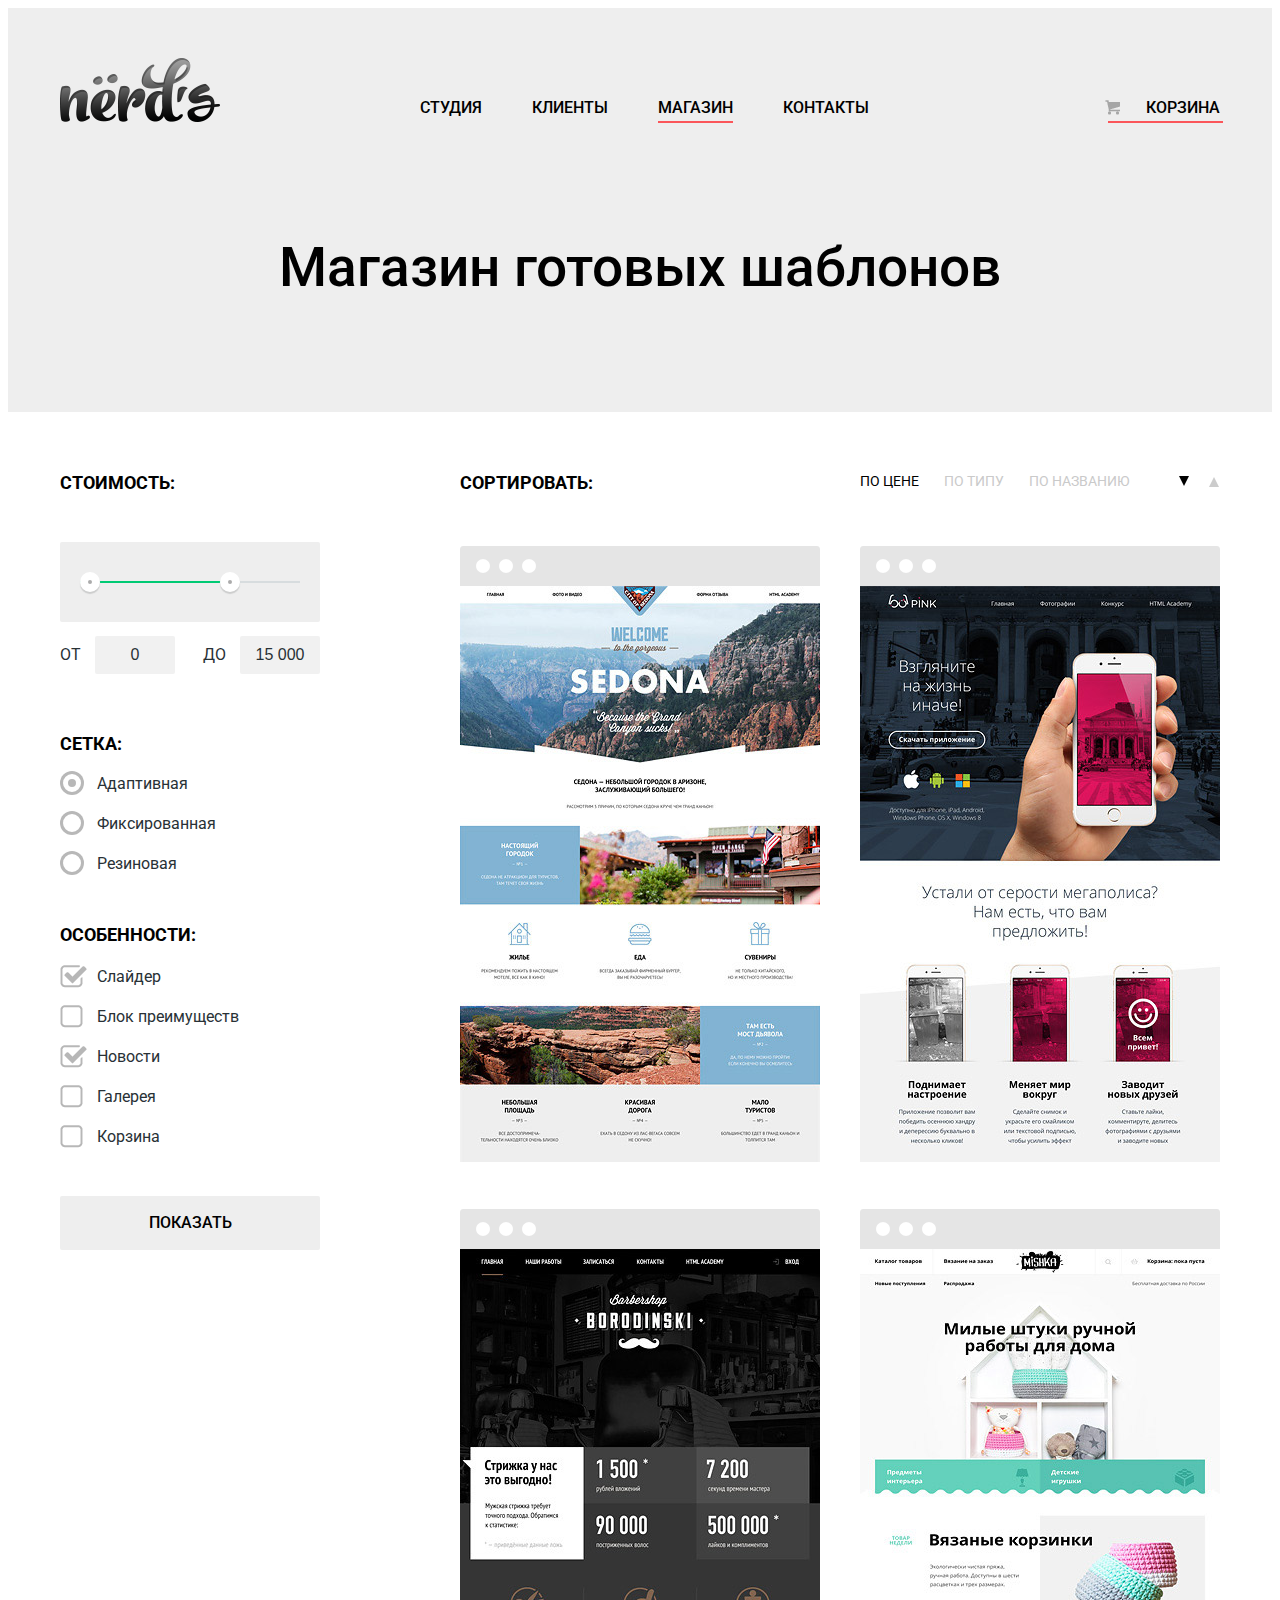
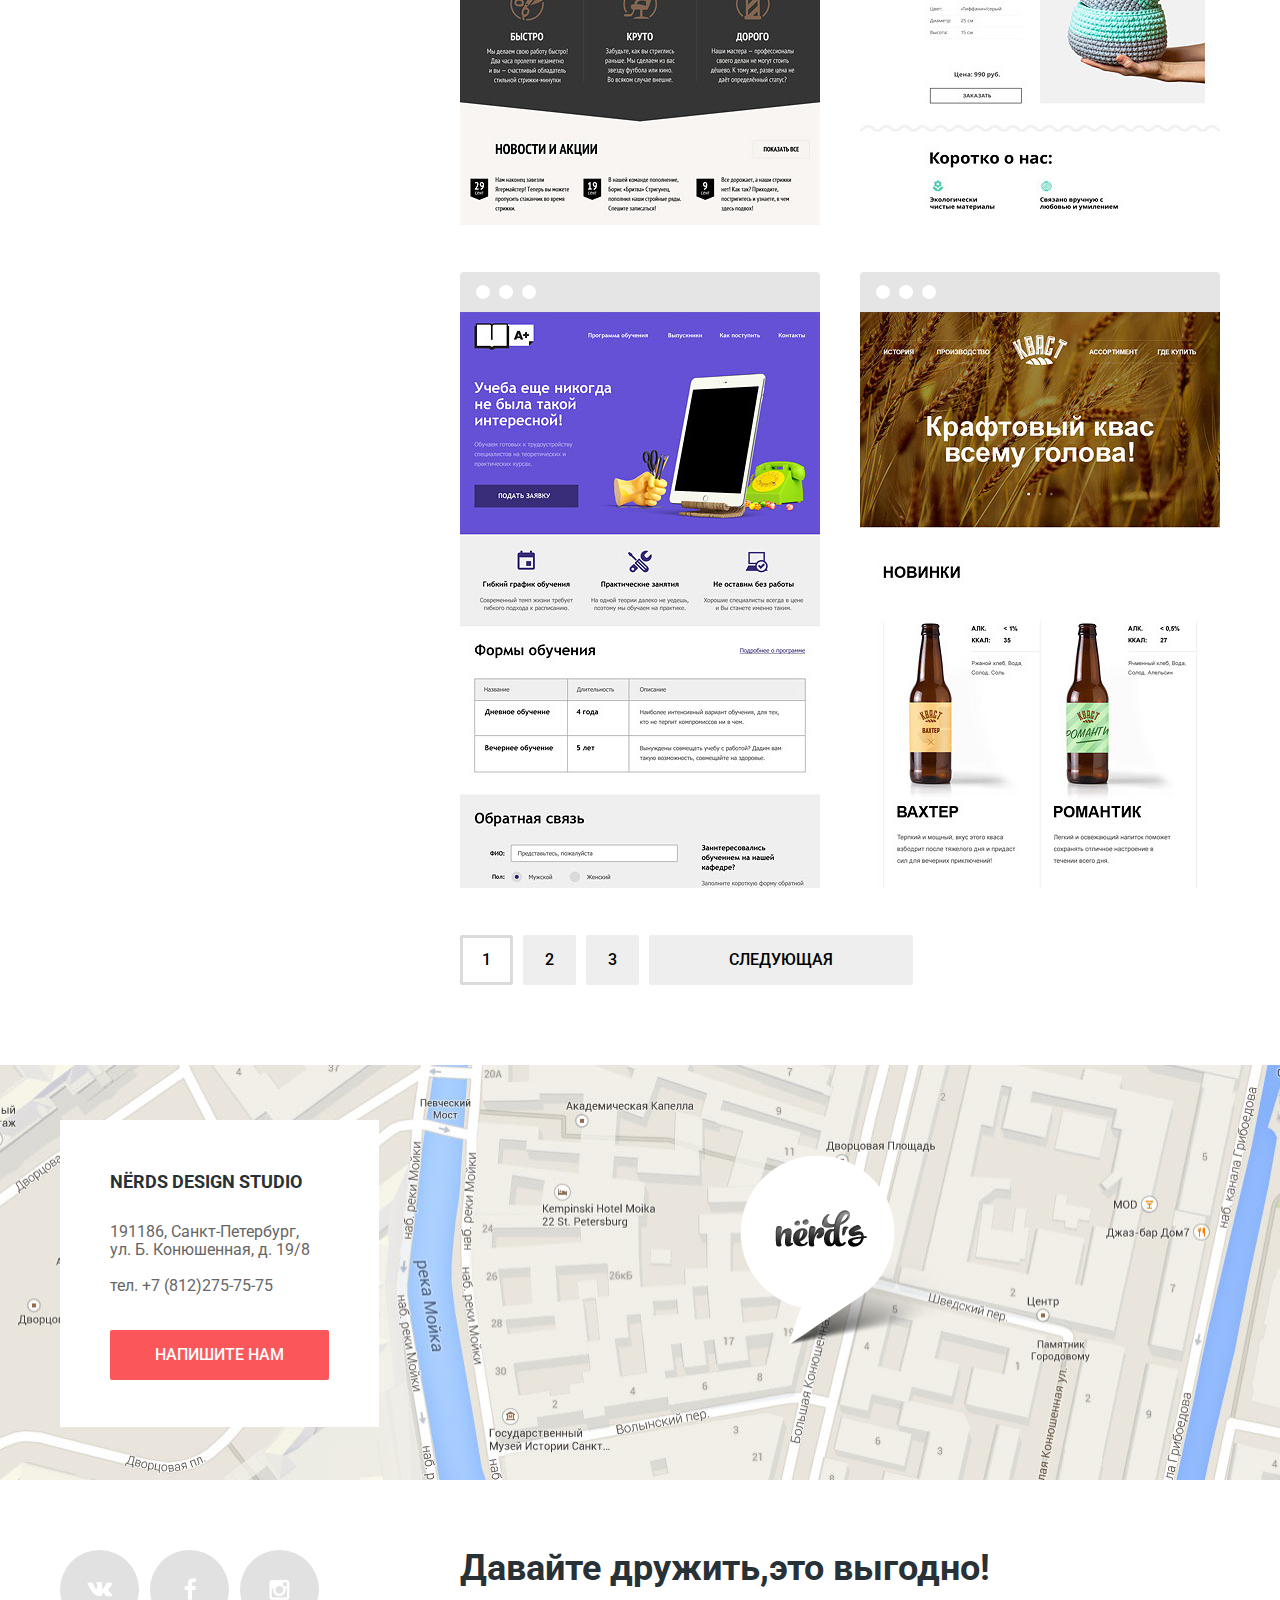
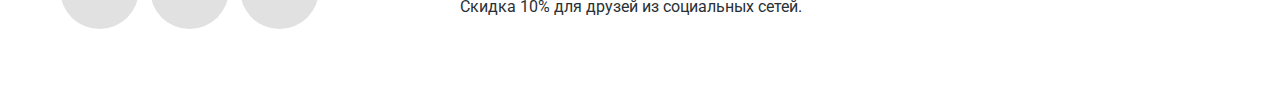
==== catalog.html @ f515983f "Декоративные элементы" ====
<!DOCTYPE html>
<html lang="ru">
  <head>
    <meta charset="utf-8">
    <title>Нёрдс</title>
    <link href="https://fonts.googleapis.com/css?family=Roboto:400,500,700" rel="stylesheet">
    <link href="css/style.css" rel="stylesheet">
  </head>
  <body>
    <header class="header">
      <div class="container clearfix">
        <div class="logo-1">
          <a href="#"><img src="img/logo-1.png" width="160" height="64" alt="Логотип Нёрдс"></a>
        </div>
        <nav class="navigation">
          <ul>
            <li>
              <a href="#">Студия</a>
            </li>
            <li>
              <a href="#">Клиенты</a>
            </li>
            <li class="active">
              <a href="#">Магазин</a>
            </li>
            <li>
              <a href="#">Контакты</a>
            </li>
          </ul>
        </nav>
        <div class="user">
          <a class="active" href="#">Корзина</a>
        </div>
      </div>
      <div class="top-section">
        <h1>Магазин готовых шаблонов</h1>
      </div>
    </header>
    <main class="container">
      <div class="joint-section clearfix">
        <div class="left-section">
          <div class="purchace">
            <form action="#" method="get">
              <h2>стоимость:</h2>
              <div class="range-filter">
                <div class="range-controls">
                  <div class="scale">
                    <div class="bar"></div>
                  </div>
                  <div class="toggle toggle-min"></div>
                  <div class="toggle toggle-max"></div>
                </div>
                <div class="price-controls">
                  <label class="min-price">от <input name="min-price" type="text" value="0"></label>
                  <label class="max-price">до <input name="max-price" type="text" value="15 000"></label>
                </div>
              </div>
            </form>
          </div>
          <aside>
            <form action="#" method="get">
              <h2>сетка:</h2>
              <div class="attribute-1">
                <ul>
                  <li>
                    <input type="checkbox" name="first-kind" id="first-kind-field" checked>
                    <label for="first-kind-field">Адаптивная</label>
                  </li>
                  <li>
                    <input type="checkbox" name="second-kind" id="second-kind-field">
                    <label for="second-kind-field">Фиксированная</label>
                  </li>
                  <li>
                    <input type="checkbox" name="third-kind" id="third-kind-field">
                    <label for="third-kind-field">Резиновая</label>
                  </li>
                </ul>
              </div>
              <h2>особенности:</h2>
              <div class="attribute-2">
                <ul>
                  <li>
                    <label class="label" for="first-thing-field">
                      <input type="checkbox" name="first-thing" id="first-thing-field" checked>
                      <span class="check"></span>
                      Слайдер
                    </label>
                  </li>
                  <li>
                    <label class="label" for="second-thing-field">
                      <input type="checkbox" name="second-thing" id="second-thing-field">
                      <span class="check"></span>
                      Блок преимуществ
                    </label>
                  </li>
                  <li>
                    <label class="label" for="third-thing-field">
                      <input type="checkbox" name="third-thing" id="third-thing-field" checked>
                      <span class="check"></span>
                      Новости
                    </label>
                  </li>
                  <li>
                    <label class="label" for="fourth-thing-field">
                      <input type="checkbox" name="fourth-thing" id="fourth-thing-field">
                      <span class="check"></span>
                      Галерея
                    </label>
                  </li>
                  <li>
                    <label class="label" for="fifth-thing-field">
                      <input type="checkbox" name="fifth-thing" id="fifth-thing-field">
                      Корзина
                      <span class="check"></span>
                    </label>
                  </li>
                </ul>
              </div>
              <button class="show" type="submit">показать</button>
            </form>
          </aside>
        </div>
        <div class="right-section">
          <div class="sorting clearfix">
            <h2>сортировать:</h2>
            <div class="sort-box">
              <ul>
                <li>
                  <a class="active" href="#">по цене</a>
                </li>
                <li>
                  <a href="#">по типу</a>
                </li>
                <li>
                  <a href="#">по названию</a>
                </li>
                <li>
                  <a class="down active-2" href="#"></a>
                </li>
                <li>
                  <a class="up" href="#"></a>
                </li>
              </ul>
            </div>
          </div>
          <div class="samples clearfix">
            <div class="sample">
              <div class="sedona-img">
                <img src="img/sedona-img.jpg" width="360" height="576" alt="">
              </div>
              <div class="sample-info">
                <a href="#">
                  <h2>sedona</h2>
                </a>
                <span class="info">Информационный сайт<br> для туристов</span>
                <span class="bay">
                  <a href="#">9 900 руб.</a>
                </span>
              </div>
            </div>
            <div class="sample">
              <div class="pinkapp-img">
                <img src="img/pink-img.jpg" width="360" height="576" alt="">
              </div>
              <div class="sample-info">
                <a href="#">
                  <h2>pink app</h2>
                </a>
                <span class="info">Продуктовый лендинг приложения для iOS Android</span>
                <span class="bay">
                  <a href="#">9 900 руб.</a>
                </span>
              </div>
            </div>
            <div class="sample">
              <div class="barbershop-img">
                <img src="img/barbershop-img.jpg" width="360" height="576" alt="">
              </div>
              <div class="sample-info">
                <a href="#">
                  <h2>barbershop</h2>
                </a>
                <span class="info">Сайт салоны красоты.<br> Для мужчин, да.</span>
                <span class="bay">
                  <a href="#">9 900 руб.</a>
                </span>
              </div>
            </div>
            <div class="sample">
              <div class="mishka-img">
                <img src="img/mishka-img.jpg" width="360" height="576" alt="">
              </div>
              <div class="sample-info">
                <a href="#">
                  <h2>mishka</h2>
                </a>
                <span class="info">Интернет-магазин<br> вязаных игрушек</span>
                <span class="bay">
                  <a href="#">9 900 руб.</a>
                </span>
              </div>
            </div>
            <div class="sample">
              <div class="aplus-img">
                <img src="img/aplus-img.jpg" width="360" height="576" alt="">
              </div>
              <div class="sample-info">
                <a href="#">
                  <h2>a plus</h2>
                </a>
                <span class="info">Лендинг курсов повышения квалификации</span>
                <span class="bay">
                  <a href="#">9 900 руб.</a>
                </span>
              </div>
            </div>
            <div class="sample">
              <div class="kvast-img">
                <img src="img/kvast-img.jpg" width="360" height="576" alt="">
              </div>
              <div class="sample-info">
                <a href="#">
                  <h2>кваст</h2>
                </a>
                <span class="info">Промо сайт производителя картофельного кваса</span>
                <span class="bay">
                  <a href="#">9 900 руб.</a>
                </span>
              </div>
            </div>
          </div>
          <div class="pages">
            <ul>
              <li>
                <a class="active" href="#">1</a>
              </li>
              <li>
                <a href="#">2</a>
              </li>
              <li>
                <a href="#">3</a>
              </li>
              <li>
                <a class="next" href="#">следующая</a>
              </li>
            </ul>
          </div>
        </div>
      </div>
      <div class="bottom-section">
        <div class="map">
          <img src="img/map.jpg" width="1440" height="415" alt="">
        </div>
        <div class="contacts">
          <p class="title">Nёrds design studio</p>
          <p class="address">191186, Санкт-Петербург,<br>
             ул. Б. Конюшенная, д. 19/8</p>
          <p class="phone">тел. +7 (812)275-75-75</p>
          <span class="write">
            <a href="#">Напишите нам</a>
          </span>
        </div>
        <div class="logo-3">
          <img src="img/marker-map.png" width="231" height="190" alt="">
        </div>
      </div>
    </main>
    <footer class="footer">
      <div class="container clearfix">
        <div class="social-1">
          <a class="social-btn social-1-vk" href="#">Вконтакте</a>
          <a class="social-btn social-1-fb" href="#">Фейсбук</a>
          <a class="social-btn social-1-inst" href="#">Инстаграм</a>
        </div>
        <div class="social-2">
          <p class="social-2-slogan">Давайте дружить,это выгодно!</p>
          <p class="social-2-desc">Скидка 10% для друзей из социальных сетей.</p>
        </div>
      </div>
    </footer>
  </body>
</html>
---- css/style.css ----
body {
  min-width: 1200px;
  font-size: 16px;
  font-weight: 400;
  line-height: 24px;
  color: #283136;
  font-family: "Roboto", "Arial", sans-serif;
}

h1 {
  font-size: 55px;
  line-height: 55px;
  color: #000000;
  font-weight: 500;
}

h2 {
  font-size: 18px;
  line-height: 30px;
  color: #000000;
  font-weight: bold;
  font-family: "Roboto";
  text-transform: uppercase;
}

.clearfix::after {
  content: "";
  display: table;
  clear: both;
}

.header {
  font-size: 16px;
  font-weight: 500;
  line-height: 30px;
  margin-bottom: 60px;
  background-color: #eeeeee;
}

.container {
  width: 1160px;
  padding: 0 20px;
  margin: 0 auto;
}

.logo-1 {
  float: left;
  margin-right: 200px;
  width: 160px;
}

.navigation {
  float: left;
  width: 620px;
}

.user {
  float: right;
  width: 160px;
}

.navigation ul {
  margin: 0;
  padding: 0;
  list-style: none;
  font-size: 0;
}

.navigation li {
  display: inline-block;
  font-size: 16px;
  line-height: 30px;
  vertical-align: top;
  margin-right: 50px;
  text-transform: uppercase;
}

.navigation a {
  display: block;
  padding-top: 85px;
  text-decoration: none;
  color: #000000;
}

.navigation a:hover {
  color: #fb565a;
}

.navigation a:active {
  color: #a6a6a6;
}

.navigation .active {
  position: relative;
  background-color: none;
}

.navigation .active::after {
  position:absolute;
  content: "";
  height: 2px;
  width: 100%;
  bottom: 0;
  background: #fb565a;
}

.user a {
  position: relative;
  display: inline-block;
  vertical-align: top;
  padding-top: 85px;
  padding-left: 86px;
  font-size: 16px;
  line-height: 30px;
  text-decoration: none;
  text-transform: uppercase;
  color: #000000;
}

.user a::before {
  content: "";
  position: absolute;
  top: 92px;
  left: 45px;
  width: 15px;
  height: 15px;
  background: transparent url("../img/cart-icon.png") no-repeat;
}

.user a:hover {
  color: #fb565a;
}

.user a:active {
  color: #a6a6a6;
}

.user .active {
  position: relative;
}

.user .active::after {
  position: absolute;
  content: "";
  height: 2px;
  width: 115px;
  left: 48px;
  background: #fb565a;
  bottom: 0;
}

.logo-1 img {
  display: block;
  padding-top: 50px;
}

.logo-1 img:hover {
  opacity: 0.8;
}

.logo-1 img:active {
  opacity: 0.3;
}

.slider {
  position: relative;
  width: 1160px;
  height: 431px;
  margin: 0 auto;
}

.slider input[type=radio] {
  position:absolute;
  opacity:0;
}

.slider-controls {
  position:absolute;
  bottom: 95px;
  left: 50%;
  width: 200px;
  height: 18px;
  margin-left: -100px;
  text-align: center;
  z-index: 1000;
}

.slider-controls label {
  display:inline-block;
  width: 4px;
  height: 4px;
  margin: 0 10px;
  margin-top: 5px;
  background: white;
  box-shadow: 0 0 0 5px white;
  border: 2px solid white;
  vertical-align: top;
  border-radius: 50%;
  cursor:pointer;
}

#btn-1:checked ~ .slider-controls label[for="btn-1"],
#btn-2:checked ~ .slider-controls label[for="btn-2"],
#btn-3:checked ~ .slider-controls label[for="btn-3"] {
  border: 2px solid #cfcfcf;
}

.slide {
  position:absolute;
  top:0;
  left:0;
  width:100%;
  height:100%;
  overflow:hidden;
}

.slide-title {
  margin-top: 80px;
  margin-bottom: 30px;
  font-size: 55px;
  line-height: 55px;
  font-weight: 500;
}

.slide p {
  margin-bottom: 40px;
  font-size: 16px;
  line-height: 24px;
  font-weight: 400;
  color: #283136;
}

.info-btn {
  display: inline-block;
  padding: 16px 54px;
  font-size: 16px;
  line-height: 18px;
  font-weight: 500;
  color: #ffffff;
  text-decoration: none;
  text-transform: uppercase;
  border-radius: 2px;
  background:#fb565a;
}

.info-btn:hover {
  background:#e74246;
}

.info-btn:active {
  background: #d7373b;
  color: #e37376;
  padding-top: 13px;
  border-top: 3px solid #c13135;
}

.slide:nth-child(1) {
  background: url("../img/slide-1.png") no-repeat;
  background-position: 100% 0%;
}

.slide:nth-child(2) {
  background: url("../img/slide-2.png") no-repeat;
  background-position: 100% 0%;
}

.slide:nth-child(3) {
  background: url("../img/slide-3.png") no-repeat;
  background-position: 100% 0%;
}

.slide {
  display:none;
}

#btn-1:checked ~ .slides .slide:nth-child(1) {
  display:block;
}

#btn-2:checked ~ .slides .slide:nth-child(2) {
  display:block;
}

#btn-3:checked ~ .slides .slide:nth-child(3) {
  display:block;
}

.second-section {
  padding-top: 20px;
  border-bottom: 2px solid #eeeeee;
}

.unit {
  float: left;
  width: 300px;
  margin-right: 100px;
  padding-bottom: 80px;
}

.unit:last-child {
  margin-right: 60px;
}

.unit-image {
  margin-bottom: 20px;
}

.name {
  display: block;
  font-size: 24px;
  line-height: 30px;
  font-weight: 700;
  text-transform: uppercase;
  margin: 0;
  padding: 0;
  margin-bottom: 18px;
}

.about {
  display: block;
  margin: 0;
  padding: 0;
  margin-bottom: 28px;
}

.order {
  display: inline-block;
  padding: 16px 40px;
  font-size: 16px;
  line-height: 18px;
  text-decoration: none;
  text-transform: uppercase;
  color: #ffffff;
  border-radius:2px;
}

.red {
  background: #fb565a;
}
.red:hover {
  background: #e74246;
}

.red:active {
  background: #d7373b;
  color: #e37376;
  padding-top: 13px;
  border-top: 3px solid #c13135;
}

.green {
  background-color: #00ca74;
}

.green:hover {
  background-color: #00bc6c;
}

.green:active {
  background: #00aa62;
  color: #4dc491;
  padding-top: 13px;
  border-top: 3px solid #009958;
}

.yellow {
  background-color: #efc84a;
}

.yellow:hover {
  background-color: #eab534;
}

.yellow:active {
  background: #e5a722;
  color: #edc265;
  padding-top: 13px;
  border-top: 3px solid #ce961f;
}

.third-section {
  margin-top: 40px;
  margin-bottom: 50px;
}

.left-content {
  float: left;
  width: 660px;
  padding-top: 37px;
}

b {
  display: block;
  font-size: 45px;
  line-height: 45px;
  font-weight: 500;
  margin-bottom: 34px;
}

.text {
  display: block;
  margin-bottom: 39px;
}

.list {
  display: block;
  font-size: 16px;
  line-height: 24px;
  font-weight: 700;
  margin: 0;
  padding: 0;
  margin-bottom: 26px;
  text-transform: uppercase;
}

.item {
  list-style: none;
  margin: 0;
  padding: 0;
}

.item li {
  position: relative;
  display: block;
  margin: 0;
  padding: 0;
  padding-left: 37px;
  margin-bottom: 25px;
}

.item li:last-child {
  padding-bottom: 0;
}

.item li::before {
  position: absolute;
  content: "";
  top: 50%;
  left: 2px;
  width: 25px;
  height: 2px;
  background-color: #fb565a;
}

.right-content {
  float: right;
  width: 360px;
}

.logo-2 {
  margin-bottom: 32px;
}

.box-title {
  display: block;
  text-align: center;
  font-size: 16px;
  line-height: 24px;
  font-weight: 700;
  text-transform: uppercase;
  margin: 0;
  padding: 0;
  margin-bottom: 50px;
}

.box {
  float: left;
  width: 110px;
  margin-right: 10px;
}

.rate {
  display: block;
  font-size: 45px;
  font-weight: 700;
  margin-bottom: 30px;
}

sup {
  font-size: 22px;
  font-weight: 700;
  line-height: 10.06px;
}

.facts {
  display: block;
  font-size: 16px;
  line-height: 18px;
}

.fourth-section {
  margin-bottom: 80px;
  border-top: 2px solid #eeeeee;
  border-bottom: 2px solid #eeeeee;
}

.btn-htmlacademy {
  position: relative;
  display: block;
  float: left;
  margin-right: 40px;
  padding: 52px 30px;
}

.btn-barbershop {
  position: relative;
  display: block;
  float: left;
  margin-right: 40px;
  padding: 42px 26px;
}

.btn-pink {
  position: relative;
  display: block;
  float: left;
  margin-right: 40px;
  padding: 59px 38px;
}

.btn-mishka {
  display: block;
  float: left;
  padding: 43px 43px;
}

.btn-htmlacademy::after,
.btn-barbershop::after,
.btn-pink::after {
  position: absolute;
  content: "";
  left: 280px;
  top: 64px;
  width: 2px;
  height: 50px;
  background: #eeeeee;
}

.btn-htmlacademy img,
.btn-barbershop img,
.btn-pink img,
.btn-mishka img {
  opacity: 0.2;
}

.btn-htmlacademy img:hover,
.btn-barbershop img:hover,
.btn-pink img:hover,
.btn-mishka img:hover {
  opacity: 1;
}

.btn-htmlacademy img:active,
.btn-barbershop img:active,
.btn-pink img:active,
.btn-mishka img:active {
  opacity: 0.1;
}

.bottom-section {
  position: relative;
  height: 415px;
}

.map {
  width: 1440px
  height: 415px;
  transform: translateX(-140px);
}

.contacts {
  position: absolute;
  top: 55px;
  padding: 47px 50px;
  background-color: #ffffff;
}

.title {
  display: block;
  font-size: 18px;
  line-height: 30px;
  font-weight: 700;
  padding: 0;
  margin: 0;
  margin-bottom: 26px;
  text-transform: uppercase;
}

.address {
  display: block;
  font-size: 16px;
  line-height: 18px;
  padding: 0;
  margin: 0;
  margin-bottom: 18px;
  color: #666666;
}

.phone {
  display: block;
  font-size: 16px;
  line-height: 18px;
  padding: 0;
  margin: 0;
  color: #666666;
}

.write a {
  display: inline-block;
  padding: 16px 45px;
  margin-top: 35px;
  background: #fb565a;
  border-radius: 2px;
  font-size: 16px;
  line-height: 18px;
  font-weight: 500;
  color: #ffffff;
  text-decoration: none;
  text-transform: uppercase;
}

.logo-3 {
  position: absolute;
  top: 90px;
  left: 680px;
}

.top-section {
  padding: 80px 0;
  text-align: center;
  margin-bottom: 20px;
}

.left-section {
  float: left;
  width: 260px;
}

.right-section {
  float: right;
  width: 760px;
}

.purchace h2 {
  display: inline-block;
  line-height: 18px;
  margin: 0;
  padding: 0;
  margin-bottom: 50px;
}

.purchace {
  margin-bottom: 55px;
}

.range-filter {
  width: 260px;
}

.range-controls {
  position: relative;
  padding-top: 39px;
  padding-left: 20px;
  padding-right: 20px;
  height: 41px;
  border-radius: 2px;
  margin-bottom: 14px;
  background-color: #eeeeee;
}

.range-controls .scale {
  height: 2px;
  background-color: #d7dcde;
}

.range-controls .bar {
  width: 70%;
  height: 2px;
  background: #00ca74;
}

.range-controls .toggle {
  position: absolute;
  top: 30px;
  left: 0;
  width: 4px;
  height: 4px;
  cursor: pointer;
  border: 8px solid #ffffff;
  background: #ababab;
  border-radius: 50%;
  box-shadow: 0 2px 1px 0 #cccdcd;
}

.range-controls .toggle-min {
  left: 20px;
}

.range-controls .toggle-max {
  left: 160px;
}

.price-controls {
  font-size: 0;
}

.price-controls label {
  display: inline-block;
  font-size: 16px;
  line-height: 22px;
  text-transform: uppercase;
  width: 50%;
}

.max-price {
  text-align: right;
}

.price-controls input {
  font-size: 16px;
  line-height: 22px;
  width: 60px;
  margin-left: 10px;
  padding: 8px 10px;
  text-align: center;
  color: #283136;
  border: none;
  border-radius: 2px;
  background: #f1f1f1;
}

.attribute-1 {
  margin-bottom: 46px;
}

.attribute-1 ul,
.attribute-2 ul {
  margin: 0;
  padding: 0;
  list-style: none;
}

.attribute-1 input[type="checkbox"],
.attribute-2 input[type="checkbox"] {
  display: none;
}

.attribute-1 li {
  position: relative;
  font-size: 16px;
  line-height: 20px;
  padding-left: 37px;
  margin-bottom: 20px;
}

.attribute-1 input[type="checkbox"] + label::before {
  position:absolute;
  content: "";
  left: 3px;
  height: 8px;
  width: 8px;
  background: #ffffff;
  border: 5px solid  #ffffff;
  border-radius: 50%;
  box-shadow: 0 0 0 3px #b8b8b8;
}

.attribute-1 input[type="checkbox"]:checked + label::before {
  background: #b8b8b8;
}

.attribute-1 input[type="checkbox"] + label:hover::before {
  box-shadow: 0 0 0 3px #4d4d4d;
}

.attribute-1 input[type="checkbox"]:checked + label:hover::before {
  box-shadow: 0 0 0 3px #4d4d4d;
  background: #4d4d4d;
}

.attribute-1 input[type="checkbox"] + label:disabled::before {
  box-shadow: 0 0 0 3px #ededed;
}

.attribute-1 input[type="checkbox"]:checked + label:disabled::before {
  box-shadow: 0 0 0 3px #ededed;
  background: #ededed;
}

.attribute-2 {
  margin-bottom: 47px;
}

.attribute-2 li {
  margin-bottom: 16px;
}

.label {
  position: relative;
  padding-left: 37px;
}

.label input[type="checkbox"] + .check {
  position: absolute;
  left: 0;
  width: 23px;
  height: 23px;
  background: url("../img/checkbox-1.png") no-repeat;
  opacity: 0.4;
}

.label input[type="checkbox"]:checked + .check {
  position: absolute;
  left: 0;
  width: 30px;
  height: 23px;
  background: url("../img/checkbox.png") no-repeat;
  opacity: 0.4;
}

.label input[type="checkbox"] + .check:hover,
.label input[type="checkbox"]:checked + .check:hover {
  opacity: 1;
}

.label input[type="checkbox"] + .check:disabled,
.label input[type="checkbox"]:checked + .check:disabled {
  opacity: 0.1;
}

.show {
  width: 100%;
  padding-top: 18px;
  padding-bottom: 18px;
  font-size: 16px;
  line-height: 18px;
  font-family: "Roboto";
  font-weight: 500;
  text-transform: uppercase;
  border: none;
  border-radius: 2px;
  background-color: #eeeeee;
  color: #000000;
}

.show:hover {
  background-color: #dfdfdf;
}

.show:active {
  padding-top: 15px;
  border-top: 3px solid #bfbfbf;
  background-color: #d5d5d5;
  color: #a9a9a9;
}

.sort-box {
  float: right;
  width: 360px;
}

.sorting h2 {
  display: inline-block;
  line-height: 18px;
  margin: 0;
  padding: 0;
}

.sorting {
  margin-bottom: 50px;
}

.sort-box ul {
  margin: 0;
  padding: 0;
  list-style: none;
  font-size: 0;
}

.sort-box li {
  display: inline-block;
  font-size: 14px;
  line-height: 18px;
  vertical-align: top;
  text-decoration: none;
}

.sort-box li:nth-child(1),
.sort-box li:nth-child(2) {
  margin-right: 25px;
}

.sort-box li:nth-child(3) {
  margin-right: 49px;
}

.sort-box a {
  display: block;
  font-size: 14px;
  line-height: 18px;
  text-transform: uppercase;
  color: #cacaca;
  text-decoration: none;
}

.sort-box a:hover {
  color: #666666;
}

.up:hover{
  border-bottom: 10px solid #666666;
}

.down:hover {
  border-top: 10px solid #666666;
}

.sort-box .active {
  color: #000000;
}

.sort-box .active-2 {
  border-top: 10px solid #000000;
}

.down {
  display: inline-block;
  margin-top: 4px;
  margin-right: 20px;
  border: 5px solid transparent;
  border-top: 10px solid #cccccc;
}

.up {
  display: inline-block;
  width: 0;
  height: 0;
  border: 5px solid transparent;
  border-bottom: 10px solid #cccccc;
}

.sample {
  position: relative;
  float: left;
  padding-top: 40px;
  margin-right: 40px;
  margin-bottom: 40px;
}

.sample:nth-child(2n) {
  margin-right: 0;
}

.sample::before {
  position: absolute;
  content: "";
  width: 360px;
  height: 40px;
  top: 0;
  background-image: url("../img/browser.png");
  opacity: 0.14;
}

.sample:hover .sample-info {
  display: block;
}

.sample:hover::before {
  opacity: 1;
}

.sample:hover {
  box-shadow: 0 5px 9px 2px #cfcfcf;
}

.sample-info {
  position: absolute;
  top: 386px;
  width: 100%;
  text-align: center;
  background-color: #eeeeee;
  display: none;
}

.sample-info a {
  display: block;
  margin-bottom: 15px;
  margin-top: 27px;
  text-decoration: none;
}

.info {
  display: block;
  font-size: 16px;
  line-height: 18px;
  color: #666666;
  margin-bottom: 20px;
  margin: 0 70px;
}

.bay a {
  display: inline-block;
  padding: 16px 60px;
  margin-top: 30px;
  margin-bottom: 50px;
  font-size: 16px;
  line-height: 18px;
  font-weight: 500;
  color: #ffffff;
  border-radius: 2px;
  text-decoration: none;
  text-transform: uppercase;
  background: #fb565a;
}

.bay a:hover {
  background: #e74246;
}

.bay a:active {
  background: #d7373b;
  padding-top: 13px;
  border-top: 3px solid #c13135;
}


.pages ul {
  margin: 0;
  padding: 0;
  list-style: none;
  font-size: 0;
}

.pages li {
  display: inline-block;
  vertical-align: top;
  font-size: 16px;
  line-height: 18px;
  padding-right: 10px;
}

.pages a {
  display: block;
  padding: 16px 22px;
  text-decoration: none;
  font-size: 16px;
  list-style: 18px;
  text-transform: uppercase;
  font-weight: 500;
  color: #000000;
  border-radius: 2px;
  background: #eeeeee;
}

 a.next {
  padding: 16px 80px;
}

.pages a:hover {
  background: #dfdfdf;
}

.pages a:active {
  background: #d5d5d5;
  padding-top: 13px;
  border-top: 3px solid #bfbfbf;
  color: #a9a9a9;
}

.pages .active {
  display: block;
  padding: 13px 19px;
  text-decoration: none;
  font-size: 16px;
  list-style: 18px;
  text-transform: uppercase;
  font-weight: 500;
  color: #000000;
  border-radius: 2px;
  border: 3px solid #dbdbdb;
  background: #ffffff;
}

.joint-section {
  margin-bottom: 80px;
}

.footer {
  padding: 70px 0;
}

.social-1 {
  float: left;
  width: 260px;
  margin-right: 140px;
}

.social-btn {
  position: relative;
  display: inline-block;
  width: 79px;
  height: 79px;
  margin-right: 7px;
  background-color: #e1e1e1;
  border-radius: 50%;
  font-size: 0;
  vertical-align: top;
  text-decoration: none;
}

.social-btn:last-child {
  margin-right: 0;
}

.social-1-vk {
  position: relative;
  background-image: url("../img/vk-icon.png");
  background-repeat: no-repeat;
  background-position: center;
}

.social-1-fb {
  position: relative;
  background-image: url("../img/fb-icon.png");
  background-repeat: no-repeat;
  background-position: center;
}

.social-1-inst {
  background-image: url("../img/inst-icon.png");
  background-repeat: no-repeat;
  background-position: center;
}

.social-btn:hover {
  background-color: #e74246;
}

.social-1-vk:active::after,
.social-1-fb:active::after,
.social-1-inst:active::after {
  position: absolute;
  content: "";
  width: 79px;
  height: 79px;
  border-radius: 50%;
  background: #d7373b;
  height: 77px;
  opacity: 0.7;
  border-top: 2px solid #c13135;
}

.social-2 {
  float: left;
  width: 560px;
}

.social-2-slogan {
  display: block;
  margin: 0;
  padding: 0;
  font-size: 36px;
  line-height: 36px;
  font-weight: 700;
  margin-bottom: 10px;
}

.social-2-desc {
  display: block;
  margin: 0;
  padding: 0;
  font-size: 16px;
  line-height: 22px;
}
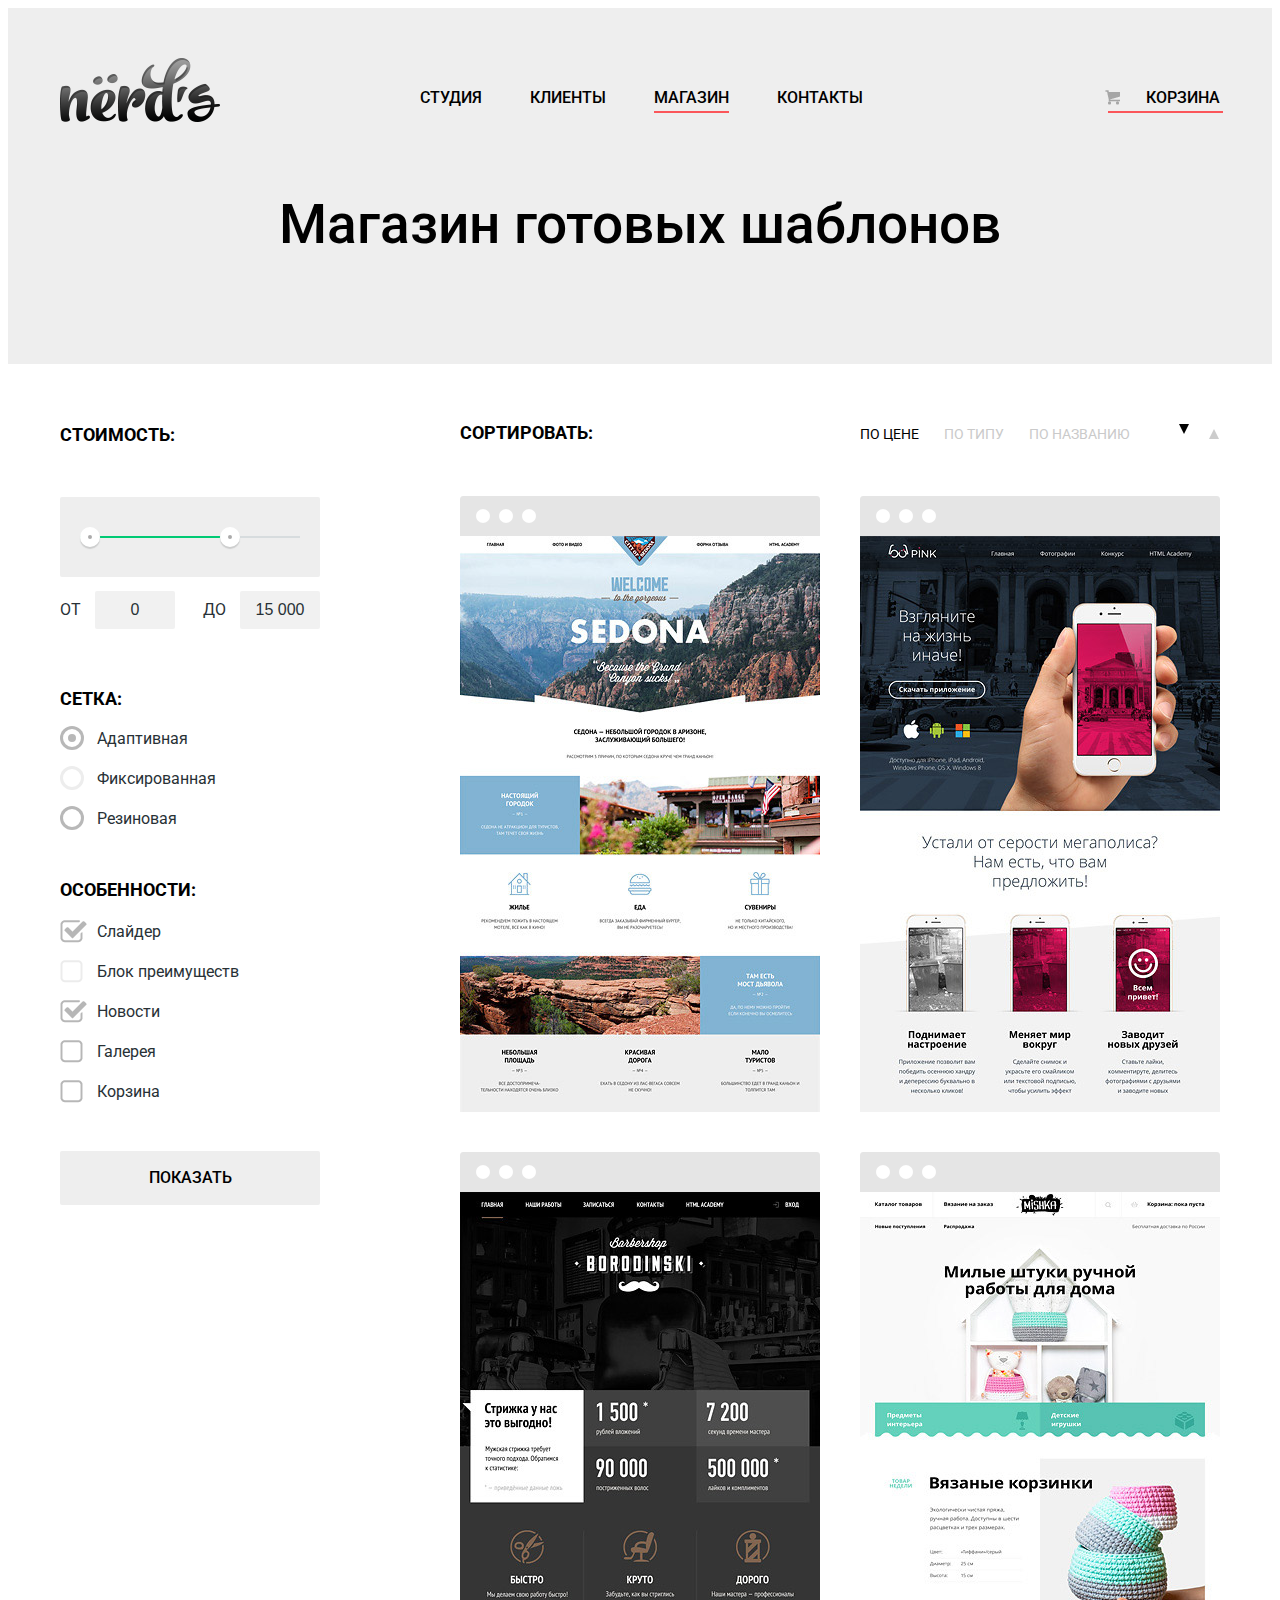
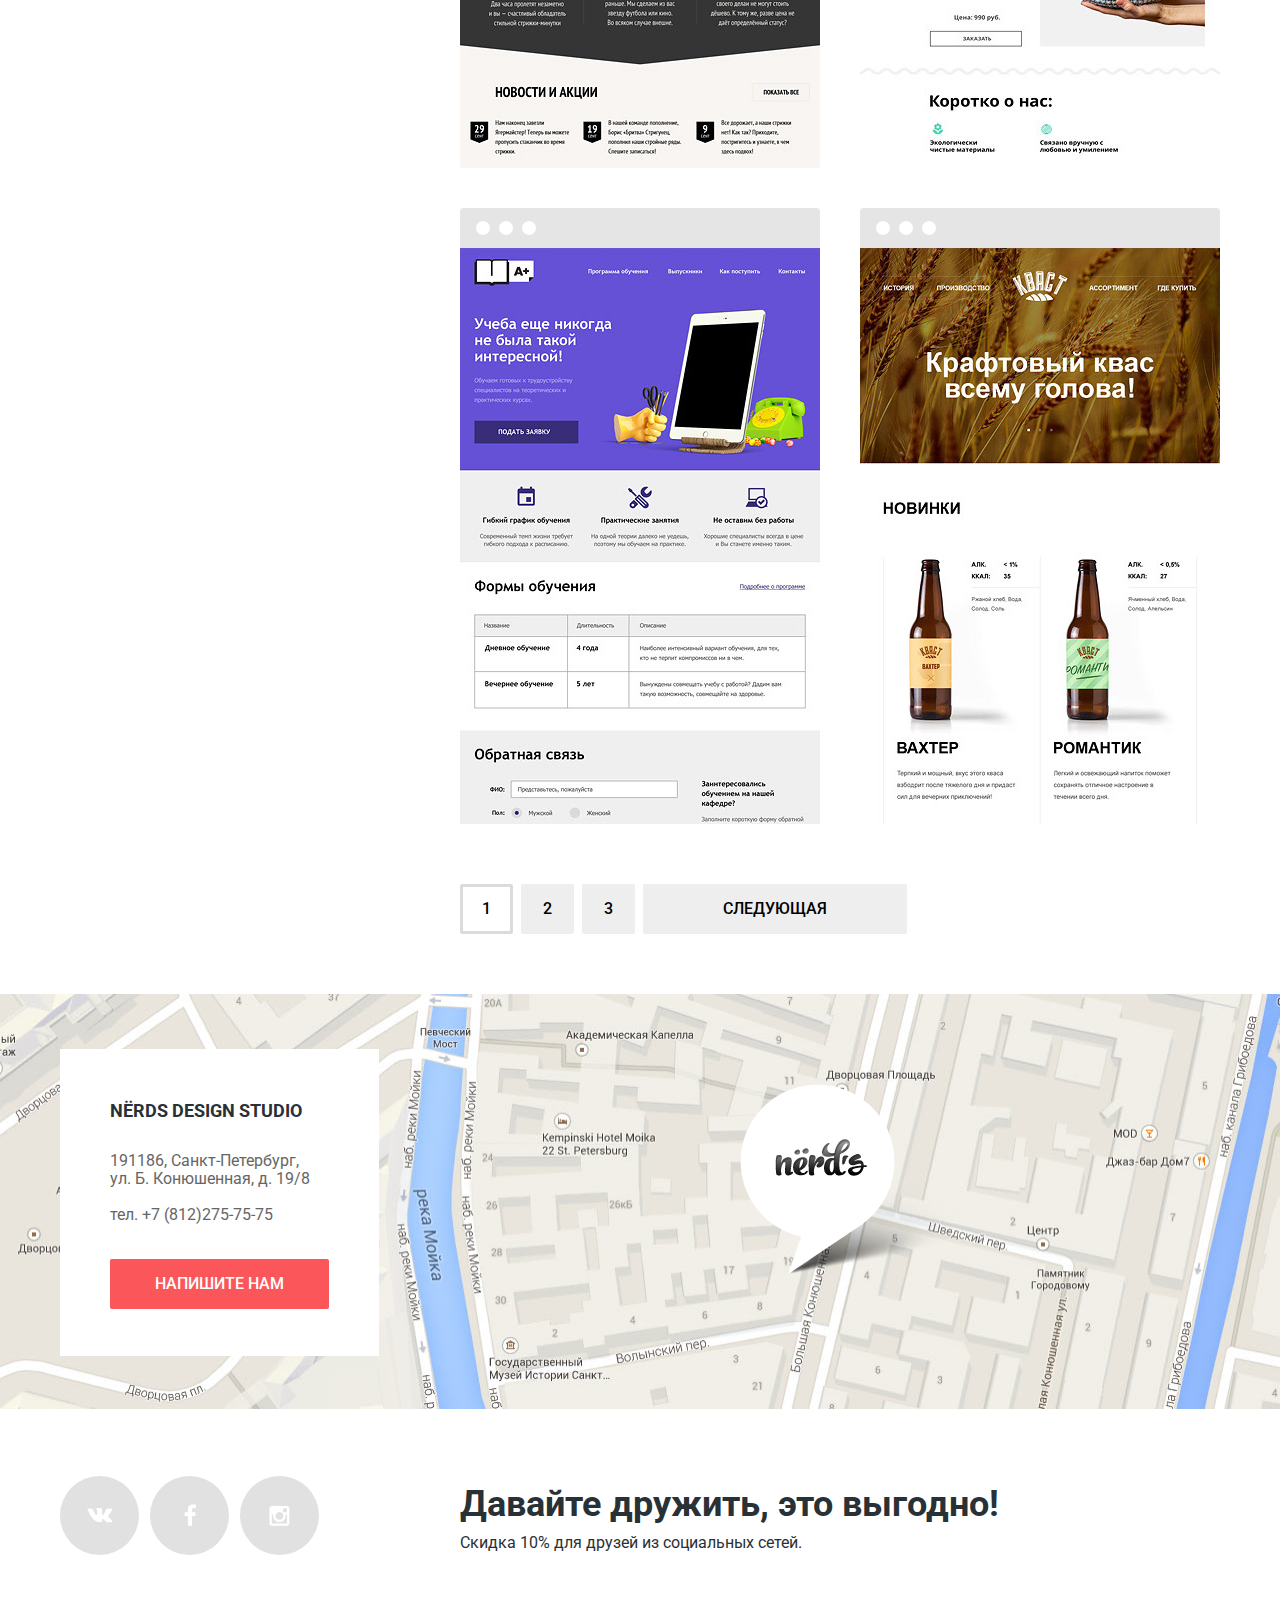
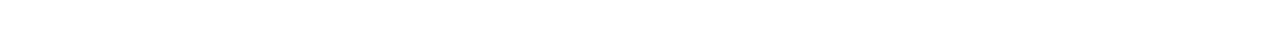
==== commit 4aa86477: "исправления" ====
--- a/catalog.html
+++ b/catalog.html
@@ -67,7 +67,7 @@
                     <label for="first-kind-field">Адаптивная</label>
                   </li>
                   <li>
-                    <input type="checkbox" name="second-kind" id="second-kind-field">
+                    <input type="checkbox" name="second-kind" id="second-kind-field" disabled>
                     <label for="second-kind-field">Фиксированная</label>
                   </li>
                   <li>
@@ -88,7 +88,7 @@
                   </li>
                   <li>
                     <label class="label" for="second-thing-field">
-                      <input type="checkbox" name="second-thing" id="second-thing-field">
+                      <input type="checkbox" name="second-thing" id="second-thing-field" disabled>
                       <span class="check"></span>
                       Блок преимуществ
                     </label>
@@ -116,13 +116,15 @@
                   </li>
                 </ul>
               </div>
-              <button class="show" type="submit">показать</button>
+              <button class="btn show" type="submit">показать</button>
             </form>
           </aside>
         </div>
         <div class="right-section">
           <div class="sorting clearfix">
-            <h2>сортировать:</h2>
+            <div class="sort-box-1">
+              <h2>сортировать:</h2>
+            </div>
             <div class="sort-box">
               <ul>
                 <li>
@@ -150,12 +152,10 @@
               </div>
               <div class="sample-info">
                 <a href="#">
-                  <h2>sedona</h2>
+                  <h2 class="name-sample">sedona</h2>
                 </a>
                 <span class="info">Информационный сайт<br> для туристов</span>
-                <span class="bay">
-                  <a href="#">9 900 руб.</a>
-                </span>
+                <a class=" btn bay" href="#">9 900 руб.</a>
               </div>
             </div>
             <div class="sample">
@@ -167,9 +167,7 @@
                   <h2>pink app</h2>
                 </a>
                 <span class="info">Продуктовый лендинг приложения для iOS Android</span>
-                <span class="bay">
-                  <a href="#">9 900 руб.</a>
-                </span>
+                <a class=" btn bay" href="#">9 900 руб.</a>
               </div>
             </div>
             <div class="sample">
@@ -181,9 +179,7 @@
                   <h2>barbershop</h2>
                 </a>
                 <span class="info">Сайт салоны красоты.<br> Для мужчин, да.</span>
-                <span class="bay">
-                  <a href="#">9 900 руб.</a>
-                </span>
+                <a class=" btn bay" href="#">9 900 руб.</a>
               </div>
             </div>
             <div class="sample">
@@ -195,9 +191,7 @@
                   <h2>mishka</h2>
                 </a>
                 <span class="info">Интернет-магазин<br> вязаных игрушек</span>
-                <span class="bay">
-                  <a href="#">9 900 руб.</a>
-                </span>
+                <a class=" btn bay" href="#">9 900 руб.</a>
               </div>
             </div>
             <div class="sample">
@@ -209,9 +203,7 @@
                   <h2>a plus</h2>
                 </a>
                 <span class="info">Лендинг курсов повышения квалификации</span>
-                <span class="bay">
-                  <a href="#">9 900 руб.</a>
-                </span>
+                <a class=" btn bay" href="#">9 900 руб.</a>
               </div>
             </div>
             <div class="sample">
@@ -223,25 +215,23 @@
                   <h2>кваст</h2>
                 </a>
                 <span class="info">Промо сайт производителя картофельного кваса</span>
-                <span class="bay">
-                  <a href="#">9 900 руб.</a>
-                </span>
+                <a class=" btn bay" href="#">9 900 руб.</a>
               </div>
             </div>
           </div>
           <div class="pages">
             <ul>
               <li>
-                <a class="active" href="#">1</a>
-              </li>
-              <li>
-                <a href="#">2</a>
-              </li>
-              <li>
-                <a href="#">3</a>
-              </li>
-              <li>
-                <a class="next" href="#">следующая</a>
+                <a class="btn active" href="#">1</a>
+              </li>
+              <li>
+                <a class="btn" href="#">2</a>
+              </li>
+              <li>
+                <a class="btn" href="#">3</a>
+              </li>
+              <li>
+                <a class="btn next" href="#">следующая</a>
               </li>
             </ul>
           </div>
@@ -256,9 +246,7 @@
           <p class="address">191186, Санкт-Петербург,<br>
              ул. Б. Конюшенная, д. 19/8</p>
           <p class="phone">тел. +7 (812)275-75-75</p>
-          <span class="write">
-            <a href="#">Напишите нам</a>
-          </span>
+          <a class="btn write" href="#">Напишите нам</a>
         </div>
         <div class="logo-3">
           <img src="img/marker-map.png" width="231" height="190" alt="">
@@ -273,7 +261,7 @@
           <a class="social-btn social-1-inst" href="#">Инстаграм</a>
         </div>
         <div class="social-2">
-          <p class="social-2-slogan">Давайте дружить,это выгодно!</p>
+          <p class="social-2-slogan">Давайте дружить, это выгодно!</p>
           <p class="social-2-desc">Скидка 10% для друзей из социальных сетей.</p>
         </div>
       </div>
--- a/css/style.css
+++ b/css/style.css
@@ -71,13 +71,13 @@
   font-size: 16px;
   line-height: 30px;
   vertical-align: top;
-  margin-right: 50px;
+  margin-right: 48px;
   text-transform: uppercase;
 }
 
 .navigation a {
   display: block;
-  padding-top: 85px;
+  padding-top: 75px;
   text-decoration: none;
   color: #000000;
 }
@@ -104,11 +104,15 @@
   background: #fb565a;
 }
 
+.navigation .active a:active {
+  color: #000000;
+}
+
 .user a {
   position: relative;
   display: inline-block;
   vertical-align: top;
-  padding-top: 85px;
+  padding-top: 75px;
   padding-left: 86px;
   font-size: 16px;
   line-height: 30px;
@@ -120,7 +124,7 @@
 .user a::before {
   content: "";
   position: absolute;
-  top: 92px;
+  top: 82px;
   left: 45px;
   width: 15px;
   height: 15px;
@@ -147,6 +151,10 @@
   left: 48px;
   background: #fb565a;
   bottom: 0;
+}
+
+.user .active:active {
+  color: #000000;
 }
 
 .logo-1 img {
@@ -230,17 +238,25 @@
   color: #283136;
 }
 
-.info-btn {
+.btn {
   display: inline-block;
-  padding: 16px 54px;
+  padding: 16px 40px;
   font-size: 16px;
   line-height: 18px;
   font-weight: 500;
-  color: #ffffff;
   text-decoration: none;
   text-transform: uppercase;
   border-radius: 2px;
+  color: #ffffff;
   background:#fb565a;
+}
+
+.btn:active {
+  box-shadow: inset 0 3px 0 0 rgba(0,0,0,0.20);
+}
+
+.info-btn {
+  padding: 16px 54px;
 }
 
 .info-btn:hover {
@@ -250,8 +266,6 @@
 .info-btn:active {
   background: #d7373b;
   color: #e37376;
-  padding-top: 13px;
-  border-top: 3px solid #c13135;
 }
 
 .slide:nth-child(1) {
@@ -323,20 +337,6 @@
   margin-bottom: 28px;
 }
 
-.order {
-  display: inline-block;
-  padding: 16px 40px;
-  font-size: 16px;
-  line-height: 18px;
-  text-decoration: none;
-  text-transform: uppercase;
-  color: #ffffff;
-  border-radius:2px;
-}
-
-.red {
-  background: #fb565a;
-}
 .red:hover {
   background: #e74246;
 }
@@ -344,8 +344,6 @@
 .red:active {
   background: #d7373b;
   color: #e37376;
-  padding-top: 13px;
-  border-top: 3px solid #c13135;
 }
 
 .green {
@@ -359,8 +357,6 @@
 .green:active {
   background: #00aa62;
   color: #4dc491;
-  padding-top: 13px;
-  border-top: 3px solid #009958;
 }
 
 .yellow {
@@ -374,13 +370,11 @@
 .yellow:active {
   background: #e5a722;
   color: #edc265;
-  padding-top: 13px;
-  border-top: 3px solid #ce961f;
 }
 
 .third-section {
   margin-top: 40px;
-  margin-bottom: 50px;
+  margin-bottom: 45px;
 }
 
 .left-content {
@@ -559,7 +553,7 @@
 
 .bottom-section {
   position: relative;
-  height: 415px;
+
 }
 
 .map {
@@ -605,18 +599,13 @@
   color: #666666;
 }
 
-.write a {
-  display: inline-block;
+.write {
   padding: 16px 45px;
   margin-top: 35px;
-  background: #fb565a;
-  border-radius: 2px;
-  font-size: 16px;
-  line-height: 18px;
-  font-weight: 500;
-  color: #ffffff;
-  text-decoration: none;
-  text-transform: uppercase;
+}
+
+.write:active {
+  box-shadow: inset 0 0 0 0;
 }
 
 .logo-3 {
@@ -626,9 +615,9 @@
 }
 
 .top-section {
-  padding: 80px 0;
+  margin-top: 75px;
+  padding-bottom: 75px;
   text-align: center;
-  margin-bottom: 20px;
 }
 
 .left-section {
@@ -646,7 +635,7 @@
   line-height: 18px;
   margin: 0;
   padding: 0;
-  margin-bottom: 50px;
+  margin-bottom: 53px;
 }
 
 .purchace {
@@ -778,13 +767,13 @@
   background: #4d4d4d;
 }
 
+
 .attribute-1 input[type="checkbox"] + label:disabled::before {
   box-shadow: 0 0 0 3px #ededed;
 }
 
-.attribute-1 input[type="checkbox"]:checked + label:disabled::before {
+.attribute-1 input[type="checkbox"]:disabled + label::before {
   box-shadow: 0 0 0 3px #ededed;
-  background: #ededed;
 }
 
 .attribute-2 {
@@ -823,8 +812,7 @@
   opacity: 1;
 }
 
-.label input[type="checkbox"] + .check:disabled,
-.label input[type="checkbox"]:checked + .check:disabled {
+.label input[type="checkbox"]:disabled + .check {
   opacity: 0.1;
 }
 
@@ -832,13 +820,8 @@
   width: 100%;
   padding-top: 18px;
   padding-bottom: 18px;
-  font-size: 16px;
-  line-height: 18px;
   font-family: "Roboto";
-  font-weight: 500;
-  text-transform: uppercase;
   border: none;
-  border-radius: 2px;
   background-color: #eeeeee;
   color: #000000;
 }
@@ -848,8 +831,6 @@
 }
 
 .show:active {
-  padding-top: 15px;
-  border-top: 3px solid #bfbfbf;
   background-color: #d5d5d5;
   color: #a9a9a9;
 }
@@ -857,17 +838,23 @@
 .sort-box {
   float: right;
   width: 360px;
+  margin: 0;
+  padding: 0;
+}
+
+.sort-box-1 {
+  float: left;
+  width: 150px;
 }
 
 .sorting h2 {
-  display: inline-block;
   line-height: 18px;
   margin: 0;
   padding: 0;
 }
 
 .sorting {
-  margin-bottom: 50px;
+  margin-bottom: 45px;
 }
 
 .sort-box ul {
@@ -879,9 +866,10 @@
 
 .sort-box li {
   display: inline-block;
+  margin: 0;
+  padding: 0;
   font-size: 14px;
   line-height: 18px;
-  vertical-align: top;
   text-decoration: none;
 }
 
@@ -894,8 +882,14 @@
   margin-right: 49px;
 }
 
+.sort-box li:nth-child(4) {
+  margin-right: 20px;
+}
+
 .sort-box a {
   display: block;
+  margin: 0;
+  padding: 0;
   font-size: 14px;
   line-height: 18px;
   text-transform: uppercase;
@@ -919,13 +913,16 @@
   color: #000000;
 }
 
+.sort-box .active:hover {
+  color: #000000;
+}
+
 .sort-box .active-2 {
   border-top: 10px solid #000000;
 }
 
 .down {
   display: inline-block;
-  margin-top: 4px;
   margin-right: 20px;
   border: 5px solid transparent;
   border-top: 10px solid #cccccc;
@@ -942,9 +939,14 @@
 .sample {
   position: relative;
   float: left;
+  height: 576px;
   padding-top: 40px;
   margin-right: 40px;
   margin-bottom: 40px;
+}
+
+.samples {
+  margin-bottom: 20px;
 }
 
 .sample:nth-child(2n) {
@@ -977,16 +979,18 @@
   position: absolute;
   top: 386px;
   width: 100%;
+  padding-top: 28px;
+  padding-bottom: 44px;
   text-align: center;
   background-color: #eeeeee;
   display: none;
 }
 
-.sample-info a {
-  display: block;
-  margin-bottom: 15px;
-  margin-top: 27px;
-  text-decoration: none;
+.sample-info h2 {
+  display: block;
+  margin:0;
+  padding: 0;
+  padding-bottom: 14px;
 }
 
 .info {
@@ -994,35 +998,29 @@
   font-size: 16px;
   line-height: 18px;
   color: #666666;
-  margin-bottom: 20px;
   margin: 0 70px;
-}
-
-.bay a {
-  display: inline-block;
-  padding: 16px 60px;
-  margin-top: 30px;
-  margin-bottom: 50px;
-  font-size: 16px;
-  line-height: 18px;
-  font-weight: 500;
-  color: #ffffff;
-  border-radius: 2px;
+  margin-bottom: 28px;
+}
+
+.sample-info a {
   text-decoration: none;
-  text-transform: uppercase;
-  background: #fb565a;
-}
-
-.bay a:hover {
+}
+
+.bay {
+  display: block;
+  width: 200px;
+  padding: 16px 0;
+  margin-left: 80px;
+  text-align: center;
+}
+
+.bay:hover {
   background: #e74246;
 }
 
-.bay a:active {
+.bay:active {
   background: #d7373b;
-  padding-top: 13px;
-  border-top: 3px solid #c13135;
-}
-
+}
 
 .pages ul {
   margin: 0;
@@ -1036,19 +1034,12 @@
   vertical-align: top;
   font-size: 16px;
   line-height: 18px;
-  padding-right: 10px;
+  padding-right: 8px;
 }
 
 .pages a {
-  display: block;
   padding: 16px 22px;
-  text-decoration: none;
-  font-size: 16px;
-  list-style: 18px;
-  text-transform: uppercase;
-  font-weight: 500;
   color: #000000;
-  border-radius: 2px;
   background: #eeeeee;
 }
 
@@ -1062,37 +1053,35 @@
 
 .pages a:active {
   background: #d5d5d5;
-  padding-top: 13px;
-  border-top: 3px solid #bfbfbf;
   color: #a9a9a9;
 }
 
 .pages .active {
   display: block;
   padding: 13px 19px;
-  text-decoration: none;
-  font-size: 16px;
-  list-style: 18px;
-  text-transform: uppercase;
-  font-weight: 500;
   color: #000000;
-  border-radius: 2px;
   border: 3px solid #dbdbdb;
   background: #ffffff;
 }
 
+.pages .active:hover {
+  background: none;
+}
+
+.pages .active:active {
+  box-shadow: none;
+  color: #000000;
+}
+
 .joint-section {
-  margin-bottom: 80px;
-}
-
-.footer {
-  padding: 70px 0;
+  margin-bottom: 60px;
 }
 
 .social-1 {
   float: left;
   width: 260px;
   margin-right: 140px;
+  padding: 60px 0;
 }
 
 .social-btn {
@@ -1153,6 +1142,7 @@
 .social-2 {
   float: left;
   width: 560px;
+  padding: 70px 0;
 }
 
 .social-2-slogan {
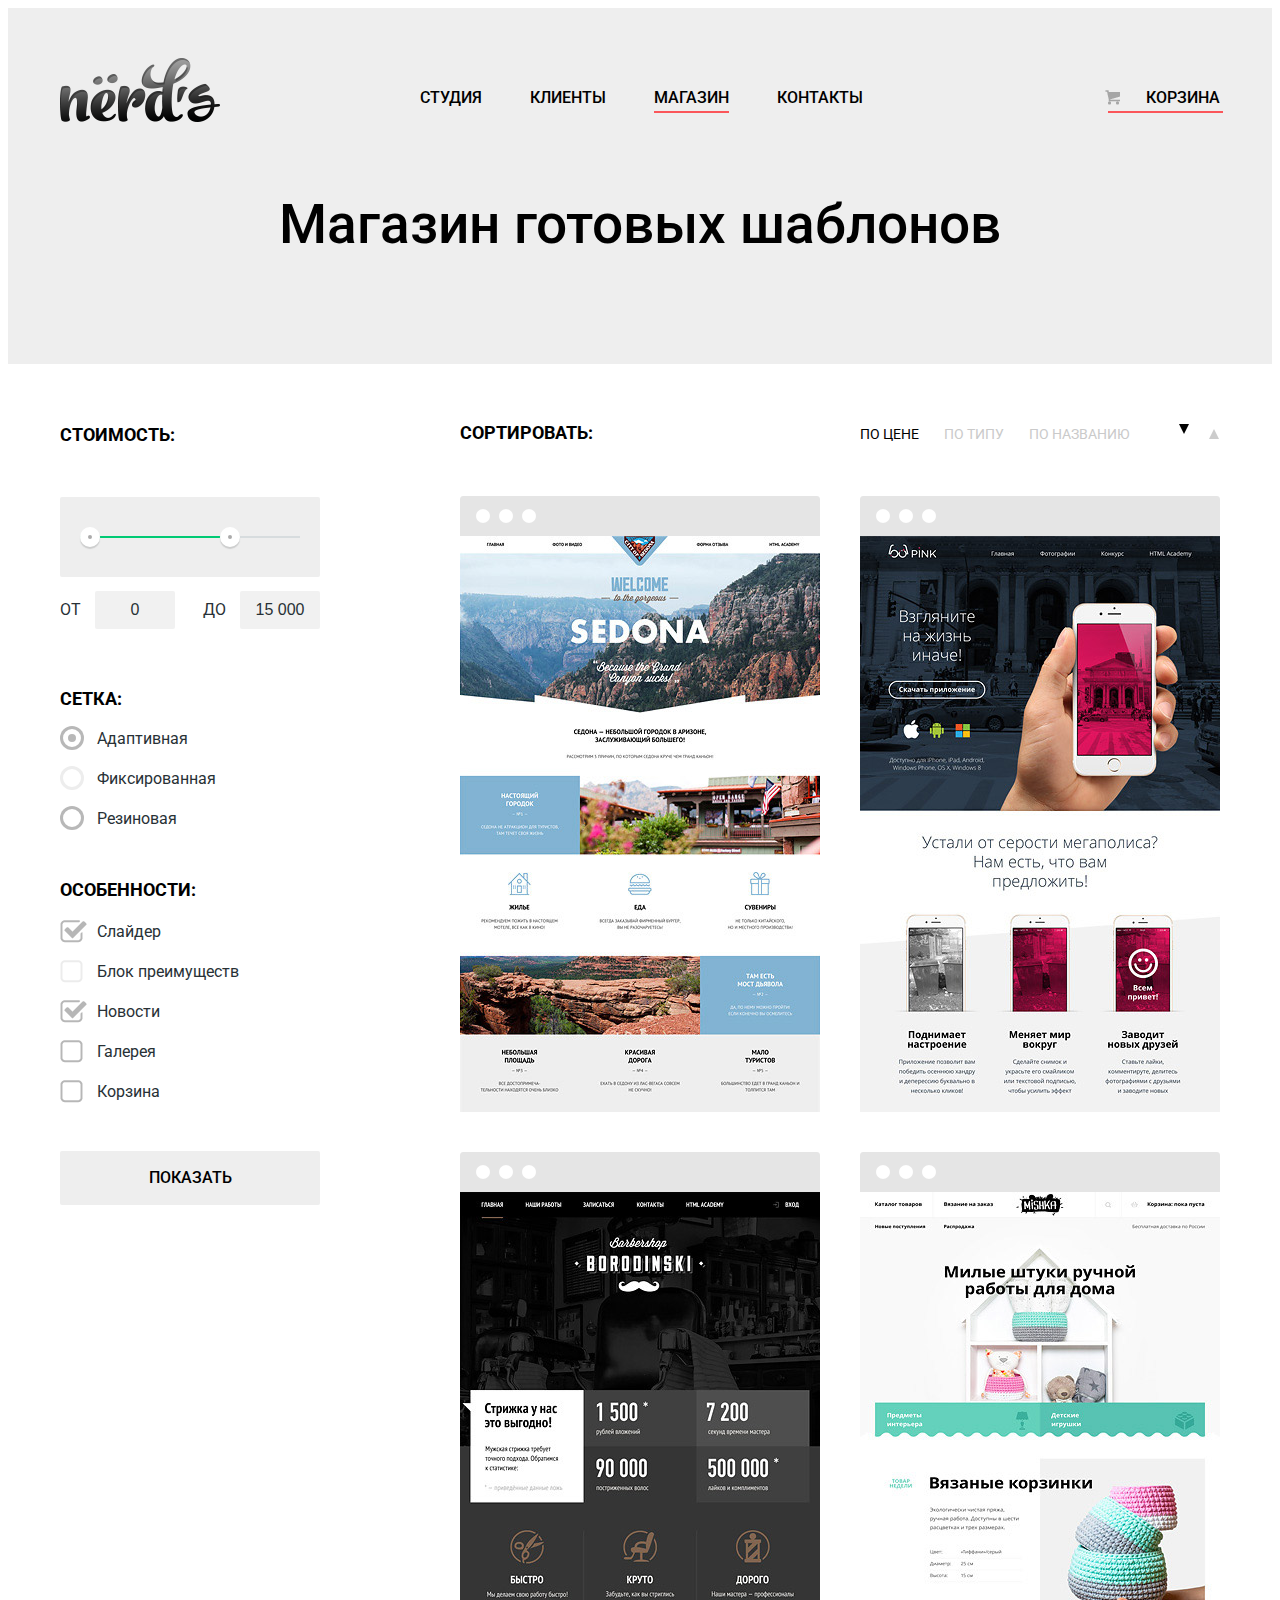
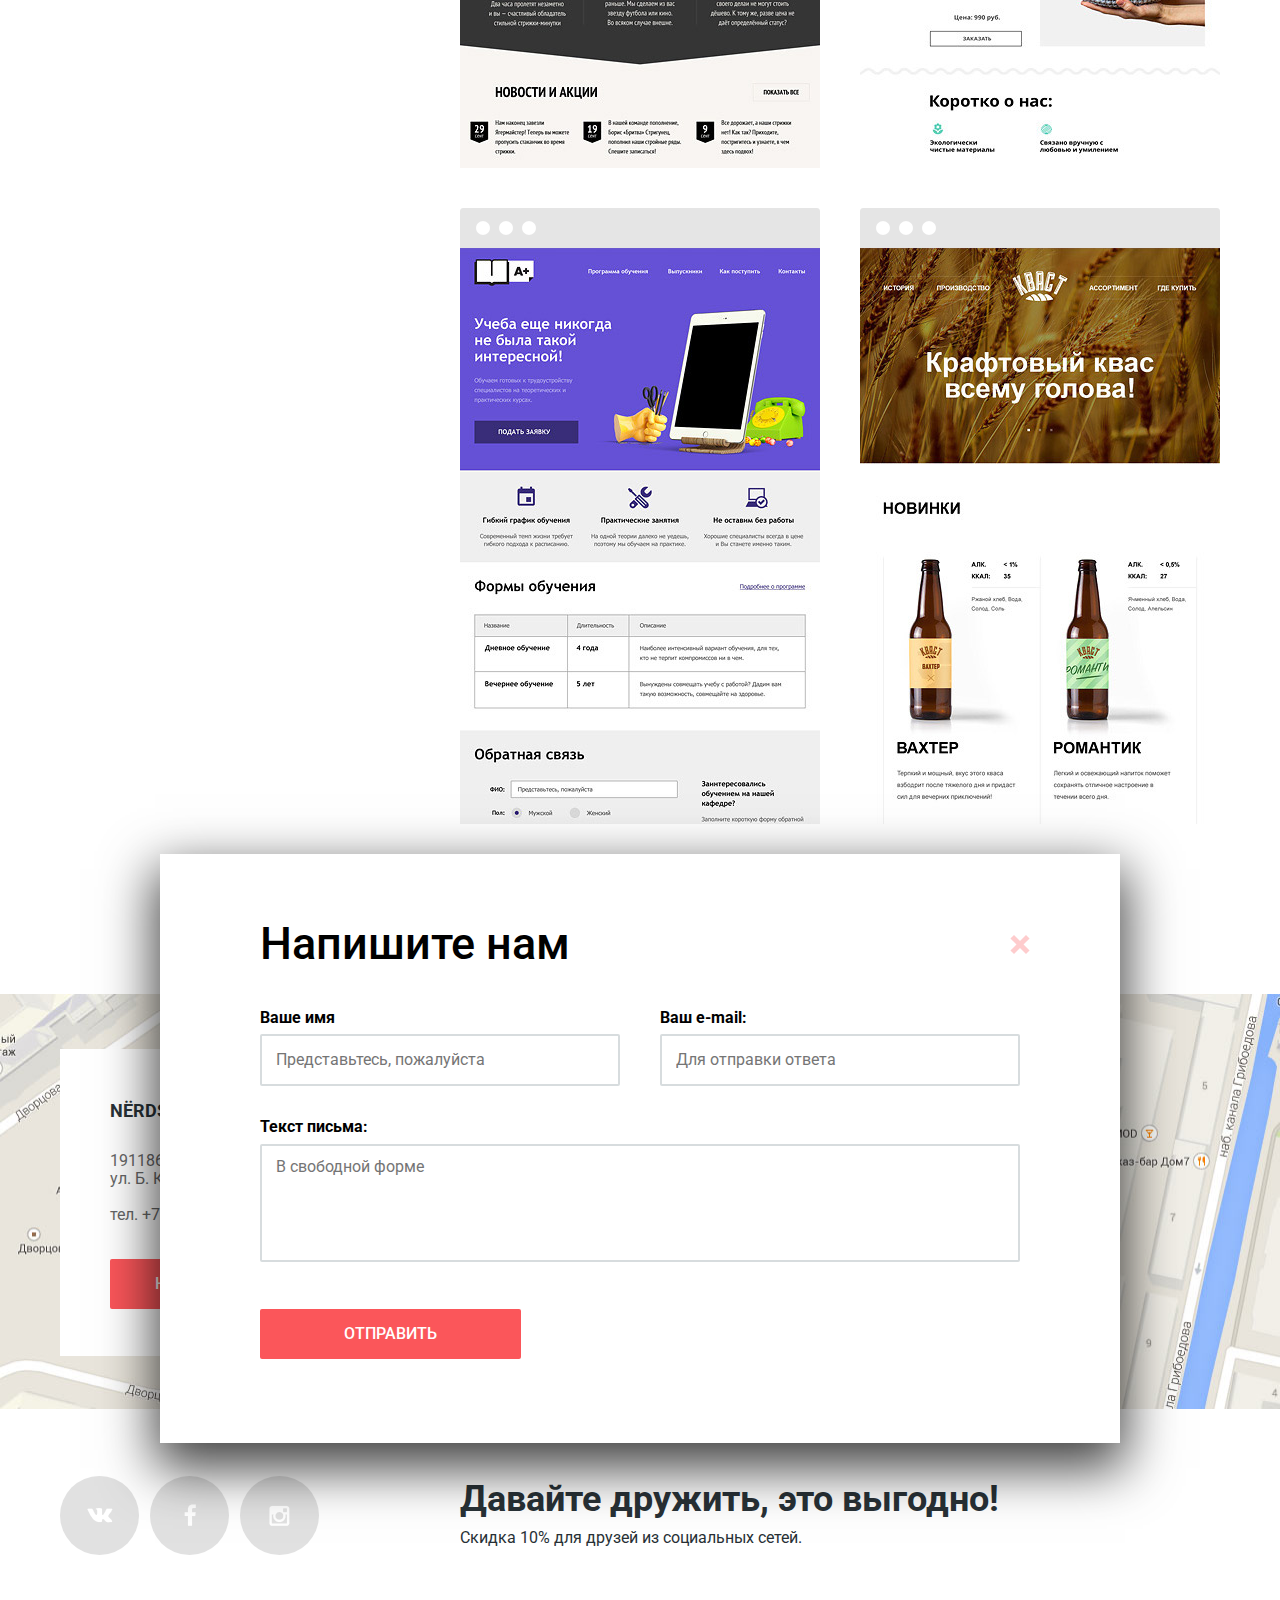
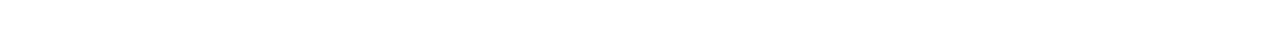
==== commit 24077f8f: "Форма обратной связи" ====
--- a/catalog.html
+++ b/catalog.html
@@ -251,6 +251,25 @@
         <div class="logo-3">
           <img src="img/marker-map.png" width="231" height="190" alt="">
         </div>
+        <div class="modal-content">
+          <button class="close" type="button" title="Закрыть">Закрыть</button>
+          <b class="model-content-title">Напишите нам</b>
+          <form class="login-form" action="#" method="post">
+            <div class="left-column">
+              <label for="login-faled">Ваше имя</label>
+              <input type="text" name="login" id="login-faled" placeholder="Представьтесь, пожалуйста">
+            </div>
+            <div class="right-column">
+              <label for="email-faled">Ваш e-mail:</label>
+              <input type="email" name="email" id="email-faled" placeholder="Для отправки ответа">
+            </div>
+            <div class="letter">
+              <p>Текст письма:</p>              
+              <textarea name="letter" rows="5" placeholder="В свободной форме"></textarea>
+            </div> 
+            <button class="btn send" type="submit">Отправить</button>
+          </form>
+        </div>
       </div>
     </main>
     <footer class="footer">
--- a/css/style.css
+++ b/css/style.css
@@ -197,7 +197,7 @@
   display:inline-block;
   width: 4px;
   height: 4px;
-  margin: 0 10px;
+  margin: 0 12px;
   margin-top: 5px;
   background: white;
   box-shadow: 0 0 0 5px white;
@@ -223,8 +223,8 @@
 }
 
 .slide-title {
-  margin-top: 80px;
-  margin-bottom: 30px;
+  margin-top: 78px;
+  margin-bottom: 28px;
   font-size: 55px;
   line-height: 55px;
   font-weight: 500;
@@ -265,7 +265,7 @@
 
 .info-btn:active {
   background: #d7373b;
-  color: #e37376;
+  color: #e48789;
 }
 
 .slide:nth-child(1) {
@@ -343,7 +343,7 @@
 
 .red:active {
   background: #d7373b;
-  color: #e37376;
+  color: #e48789;
 }
 
 .green {
@@ -374,7 +374,7 @@
 
 .third-section {
   margin-top: 40px;
-  margin-bottom: 45px;
+  margin-bottom: 52px;
 }
 
 .left-content {
@@ -403,7 +403,7 @@
   font-weight: 700;
   margin: 0;
   padding: 0;
-  margin-bottom: 26px;
+  margin-bottom: 23px;
   text-transform: uppercase;
 }
 
@@ -419,7 +419,7 @@
   margin: 0;
   padding: 0;
   padding-left: 37px;
-  margin-bottom: 25px;
+  margin-bottom: 23px;
 }
 
 .item li:last-child {
@@ -493,7 +493,9 @@
   display: block;
   float: left;
   margin-right: 40px;
-  padding: 52px 30px;
+  padding: 0 30px;
+  padding-top: 60px;
+  padding-bottom: 48px;
 }
 
 .btn-barbershop {
@@ -501,7 +503,9 @@
   display: block;
   float: left;
   margin-right: 40px;
-  padding: 42px 26px;
+  padding: 0 26px;  
+  padding-top: 46px;
+  padding-bottom: 42px;
 }
 
 .btn-pink {
@@ -509,13 +513,17 @@
   display: block;
   float: left;
   margin-right: 40px;
-  padding: 59px 38px;
+  padding: 0 38px;
+  padding-top: 63px;
+  padding-bottom: 59px;
 }
 
 .btn-mishka {
   display: block;
   float: left;
-  padding: 43px 43px;
+  padding: 0 43px;
+  padding-top: 52px;
+  padding-bottom: 38px;
 }
 
 .btn-htmlacademy::after,
@@ -553,7 +561,6 @@
 
 .bottom-section {
   position: relative;
-
 }
 
 .map {
@@ -604,8 +611,13 @@
   margin-top: 35px;
 }
 
+.write:hover {
+  background: #e74246;  
+}
+
 .write:active {
-  box-shadow: inset 0 0 0 0;
+  background: #d7373b;
+  color: #e48789;
 }
 
 .logo-3 {
@@ -1142,7 +1154,9 @@
 .social-2 {
   float: left;
   width: 560px;
-  padding: 70px 0;
+  
+  padding-top: 65px;
+  padding-bottom: 75px;
 }
 
 .social-2-slogan {
@@ -1162,3 +1176,168 @@
   font-size: 16px;
   line-height: 22px;
 }
+
+/* Всплывающее окно*/
+
+.modal-content {
+  position: absolute;
+  top: -140px;
+  left: 100px;
+  z-index: 1;
+  width: 760px;
+  padding-left: 100px;
+  padding-right: 100px;
+  padding-top: 67px;
+  padding-bottom: 84px;
+  color: #000000;
+  background: #ffffff;
+  box-shadow: 0px 20px 50px 5px rgba(0,0,0,0.75);
+}
+
+.close {
+  position: absolute;
+  left: 849px;
+  top: 78px;
+  width: 21px;
+  height: 21px;
+  font-size: 0;
+  background: #ffffff;
+  border: 0;
+  cursor: pointer;
+}
+
+.close::before,
+.close::after {
+  position: absolute;
+  content: "";
+  width: 22px;
+  height: 5px;
+  top: 10px;
+  left: 0;
+  background: #fecccd;  
+}
+
+.close::before {
+  transform: rotate(45deg);
+}
+
+.close::after {
+  transform: rotate(-45deg);
+}
+
+.close:hover::before,
+.close:hover::after {
+  background: #fb565a;
+}
+
+.close:active::before,
+.close:active::after {
+  background: #ffeeee;
+}
+
+.model-content-title {
+  font-size: 45px;
+  line-height: 45px;
+  font-weight: 500;
+  margin: 0;
+  margin-bottom: 43px;
+}
+
+.left-column {
+  float:left;
+  width: 360px;
+  margin-right: 40px;
+}
+
+.right-column {
+  float: right;
+  width: 360px;
+  margin-bottom: 32px;
+}
+
+.letter {
+  clear: both;
+  width: 100%;
+}
+
+.letter p {
+  font-size: 16px;
+  line-height: 18px;
+  font-weight: 700;
+  margin: 0;
+  margin-bottom: 8px;
+}
+
+.left-column label,
+.right-column label {
+  display: block;  
+  font-size: 16px;
+  line-height: 18px;
+  font-weight: 700;
+  margin-bottom: 7px;
+  
+}
+
+.left-column input,
+.right-column input,
+.letter textarea {   
+  display: block;
+  width: 328px;  
+  padding: 15px 0;
+  padding-left: 14px;
+  padding-right: 14px;
+  font-size: 16px;
+  line-height: 18px;
+  font-family: "Roboto";  
+  border: 2px solid #d7dcde;
+  border-radius: 2px;
+}
+
+.left-column input[type="text"]:hover,
+.right-column input[type="email"]:hover,
+.letter textarea:hover {
+  border: 2px solid #b4b9bb; 
+}
+
+.left-column input[type="text"]:focus,
+.right-column input[type="email"]:focus,
+.letter textarea:focus {
+  border: 2px solid #000000;
+  color: #000000;
+  outline: none;
+}
+
+input[type="email"]:invalid,
+input[type="text"]:invalid {
+  border: 2px solid #e74246;
+  color: #e74246;
+}
+
+input[type="email"]:invalid:hover,
+input[type="text"]:invalid:hover {
+  border: 2px solid #e74246;
+  color: #e74246; 
+}
+
+.letter textarea {
+  width: 728px;
+  padding: 12px 14px;
+  resize: none;
+  margin-bottom: 47px;
+}
+
+.send {
+   border: none;
+   font-family: "Roboto";
+   padding-left: 84px;
+   padding-right: 84px;
+}
+
+.send:hover {
+  background: #e74246;
+}
+
+.send:active {
+  background: #d7373b;
+  color: #e48789;
+}
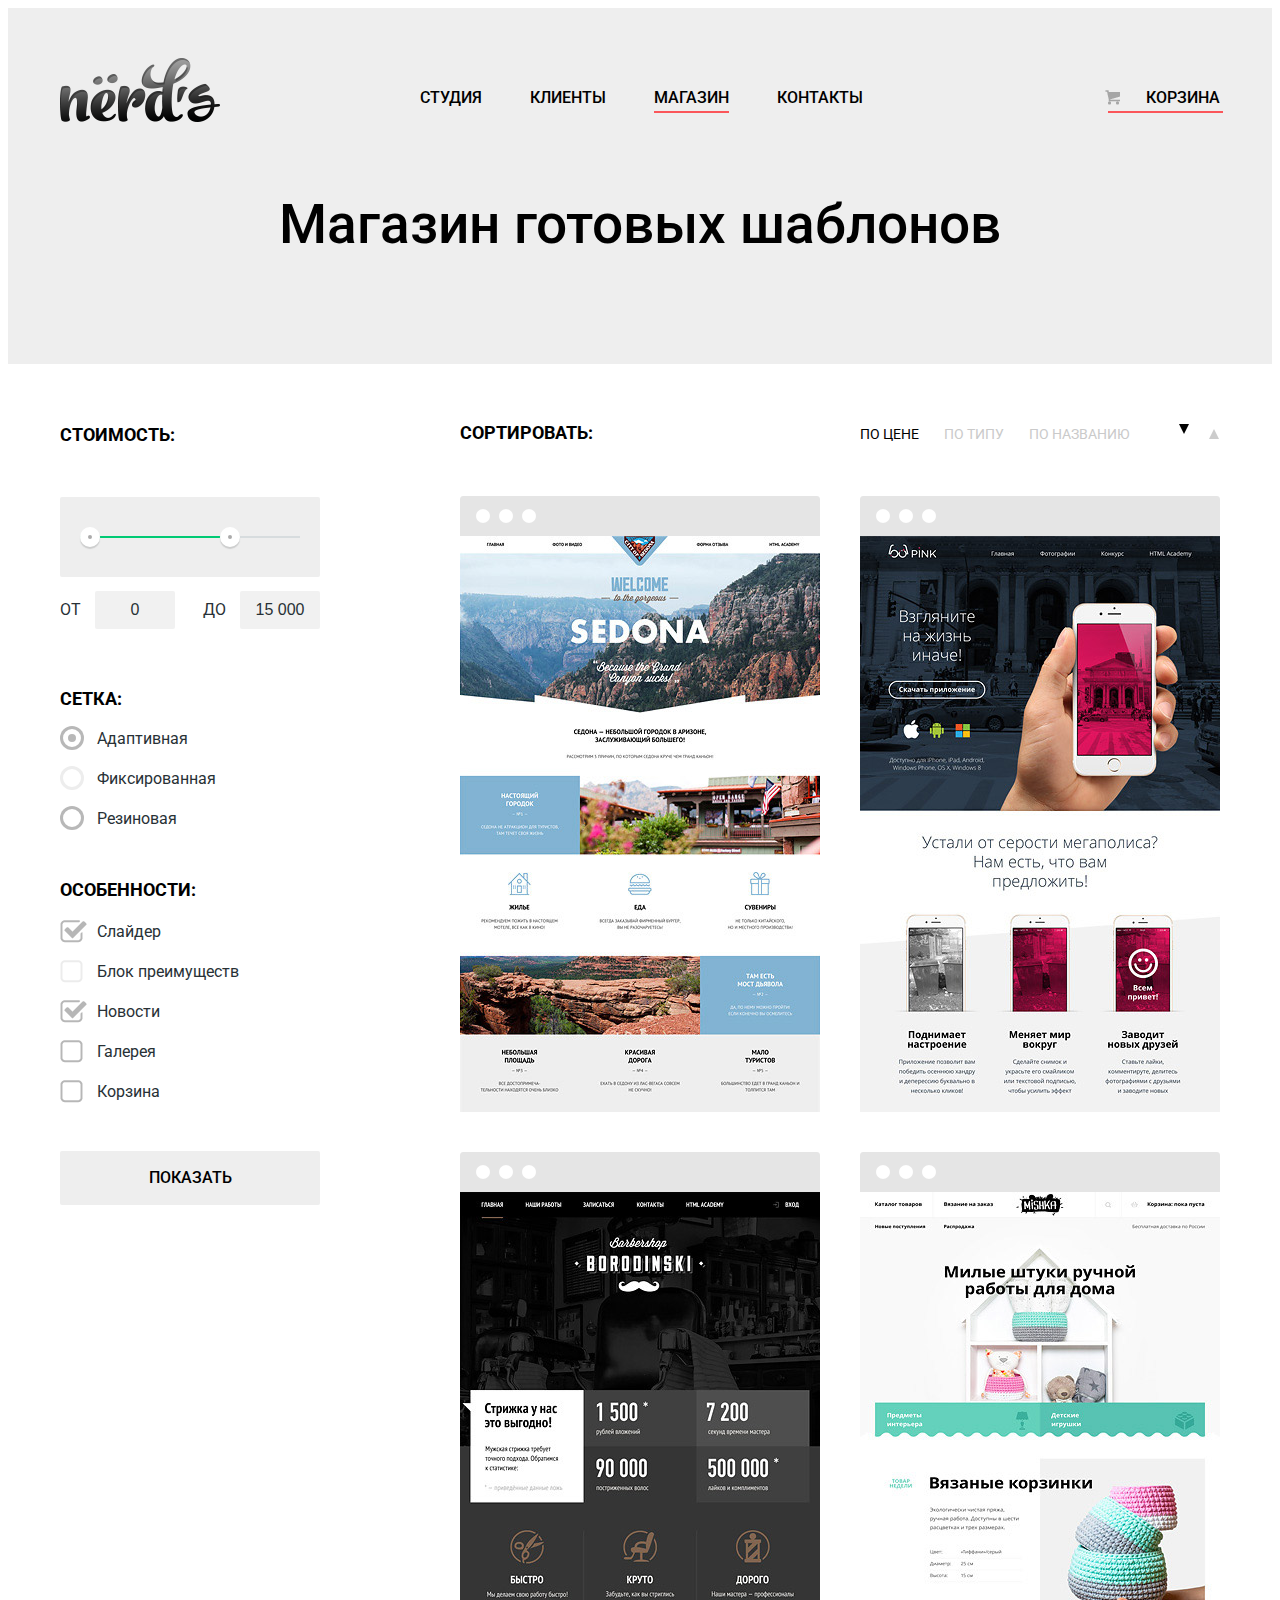
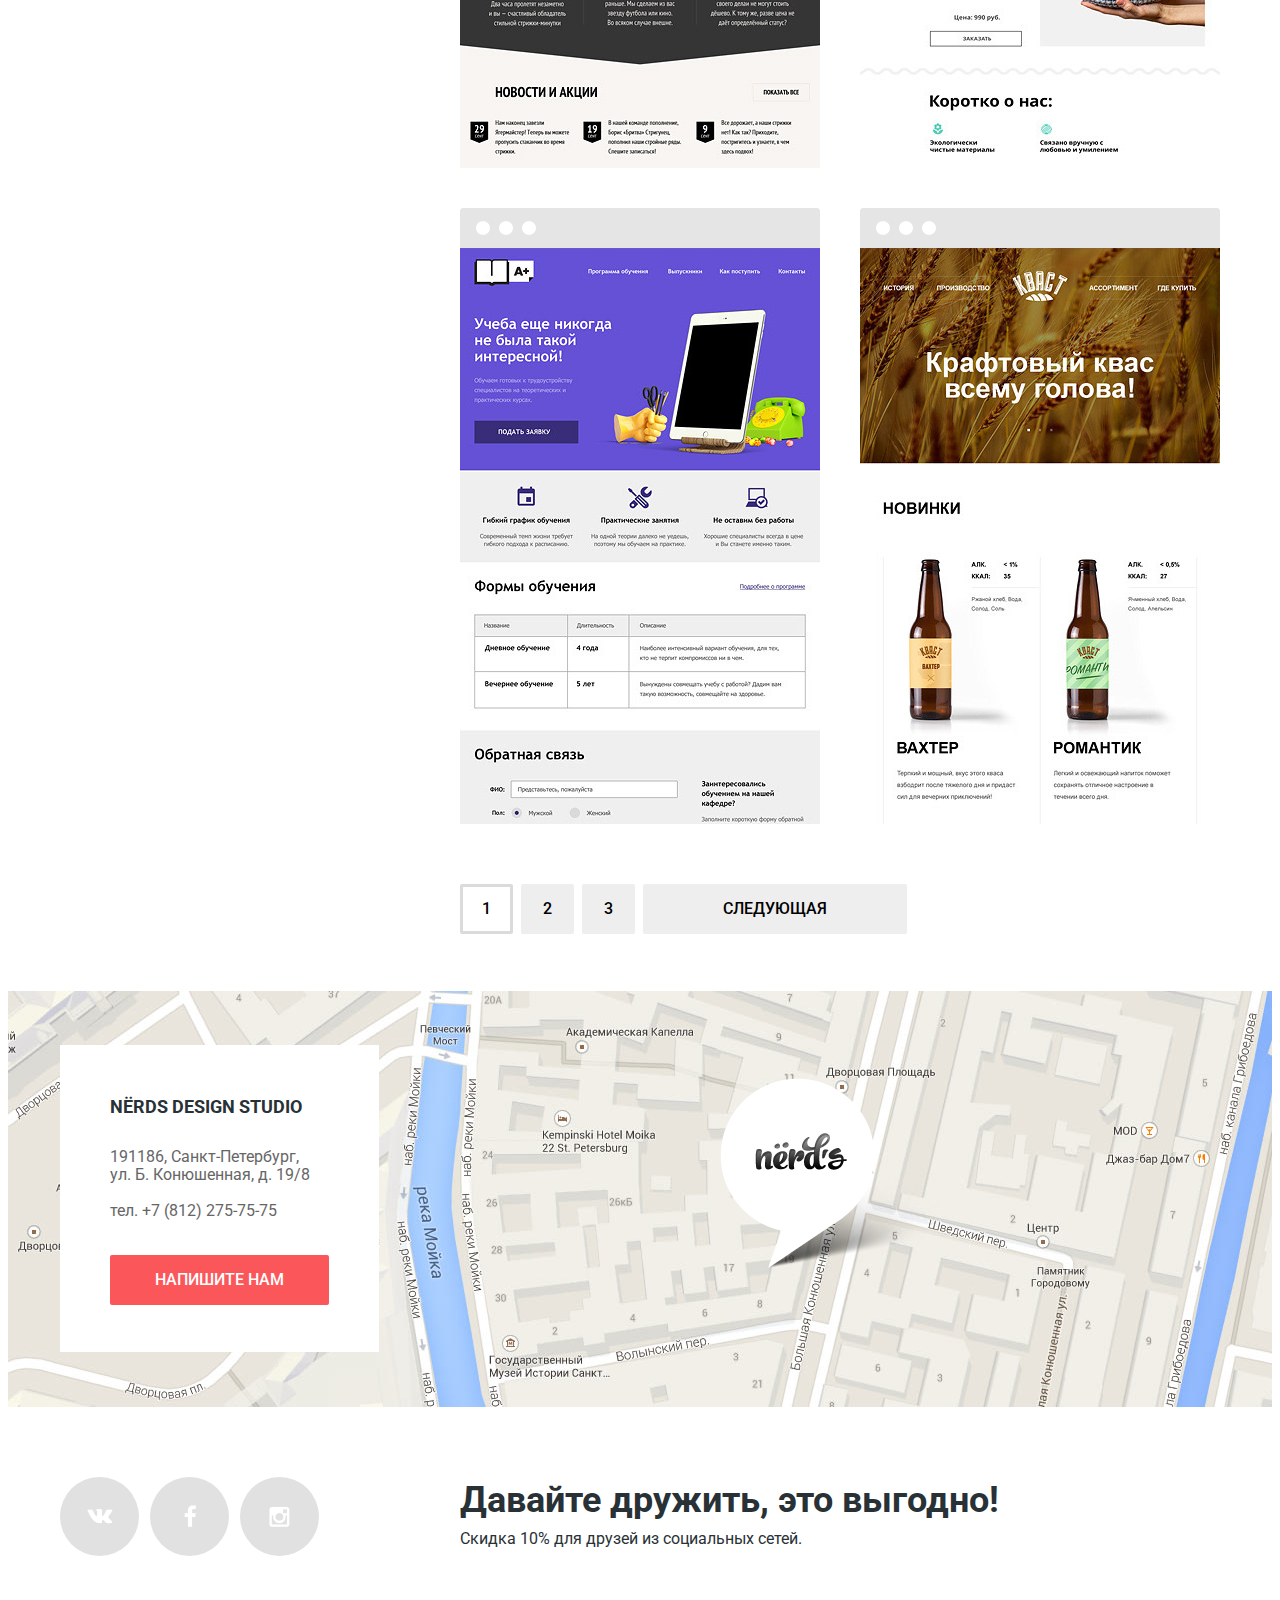
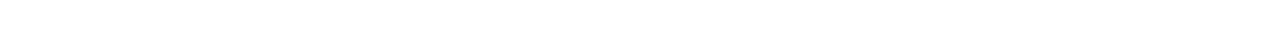
==== commit f55d0195: "Исправления" ====
--- a/catalog.html
+++ b/catalog.html
@@ -236,16 +236,16 @@
             </ul>
           </div>
         </div>
-      </div>
-      <div class="bottom-section">
-        <div class="map">
-          <img src="img/map.jpg" width="1440" height="415" alt="">
-        </div>
-        <div class="contacts">
+      </div>     
+    </main>
+    <div class="bottom-section">
+      <div class="map"></div>
+        <div class="wrapper container">  
+          <div class="contacts">
           <p class="title">Nёrds design studio</p>
           <p class="address">191186, Санкт-Петербург,<br>
              ул. Б. Конюшенная, д. 19/8</p>
-          <p class="phone">тел. +7 (812)275-75-75</p>
+          <p class="phone">тел. +7 (812) 275-75-75</p>
           <a class="btn write" href="#">Напишите нам</a>
         </div>
         <div class="logo-3">
@@ -271,7 +271,7 @@
           </form>
         </div>
       </div>
-    </main>
+    </div>    
     <footer class="footer">
       <div class="container clearfix">
         <div class="social-1">
--- a/css/style.css
+++ b/css/style.css
@@ -374,7 +374,7 @@
 
 .third-section {
   margin-top: 40px;
-  margin-bottom: 52px;
+  margin-bottom: 58px;
 }
 
 .left-content {
@@ -560,18 +560,31 @@
 }
 
 .bottom-section {
-  position: relative;
+ position: relative;
 }
 
 .map {
-  width: 1440px
-  height: 415px;
-  transform: translateX(-140px);
+  width: 100%;
+  min-height: 416px;
+  background-image: url("../img/map.jpg");
+  background-repeat: no-repeat;
+  background-position: center;
+}
+
+.wrapper {
+  position: relative;
+  margin-bottom: 10px;
+}
+
+.logo-3 {
+  position: absolute;
+  top: -329px;
+  left: 680px;
 }
 
 .contacts {
   position: absolute;
-  top: 55px;
+  top: -362px;
   padding: 47px 50px;
   background-color: #ffffff;
 }
@@ -618,12 +631,6 @@
 .write:active {
   background: #d7373b;
   color: #e48789;
-}
-
-.logo-3 {
-  position: absolute;
-  top: 90px;
-  left: 680px;
 }
 
 .top-section {
@@ -1086,7 +1093,7 @@
 }
 
 .joint-section {
-  margin-bottom: 60px;
+  margin-bottom: 57px;
 }
 
 .social-1 {
@@ -1181,8 +1188,8 @@
 
 .modal-content {
   position: absolute;
-  top: -140px;
-  left: 100px;
+  top: -556px;
+  left: 120px;
   z-index: 1;
   width: 760px;
   padding-left: 100px;
@@ -1192,6 +1199,11 @@
   color: #000000;
   background: #ffffff;
   box-shadow: 0px 20px 50px 5px rgba(0,0,0,0.75);
+  display: none;
+}
+
+.modal-content-show {
+  display: block;
 }
 
 .close {
@@ -1265,7 +1277,7 @@
   line-height: 18px;
   font-weight: 700;
   margin: 0;
-  margin-bottom: 8px;
+  margin-bottom: 13px;
 }
 
 .left-column label,
@@ -1323,7 +1335,7 @@
   width: 728px;
   padding: 12px 14px;
   resize: none;
-  margin-bottom: 47px;
+  margin-bottom: 50px;
 }
 
 .send {
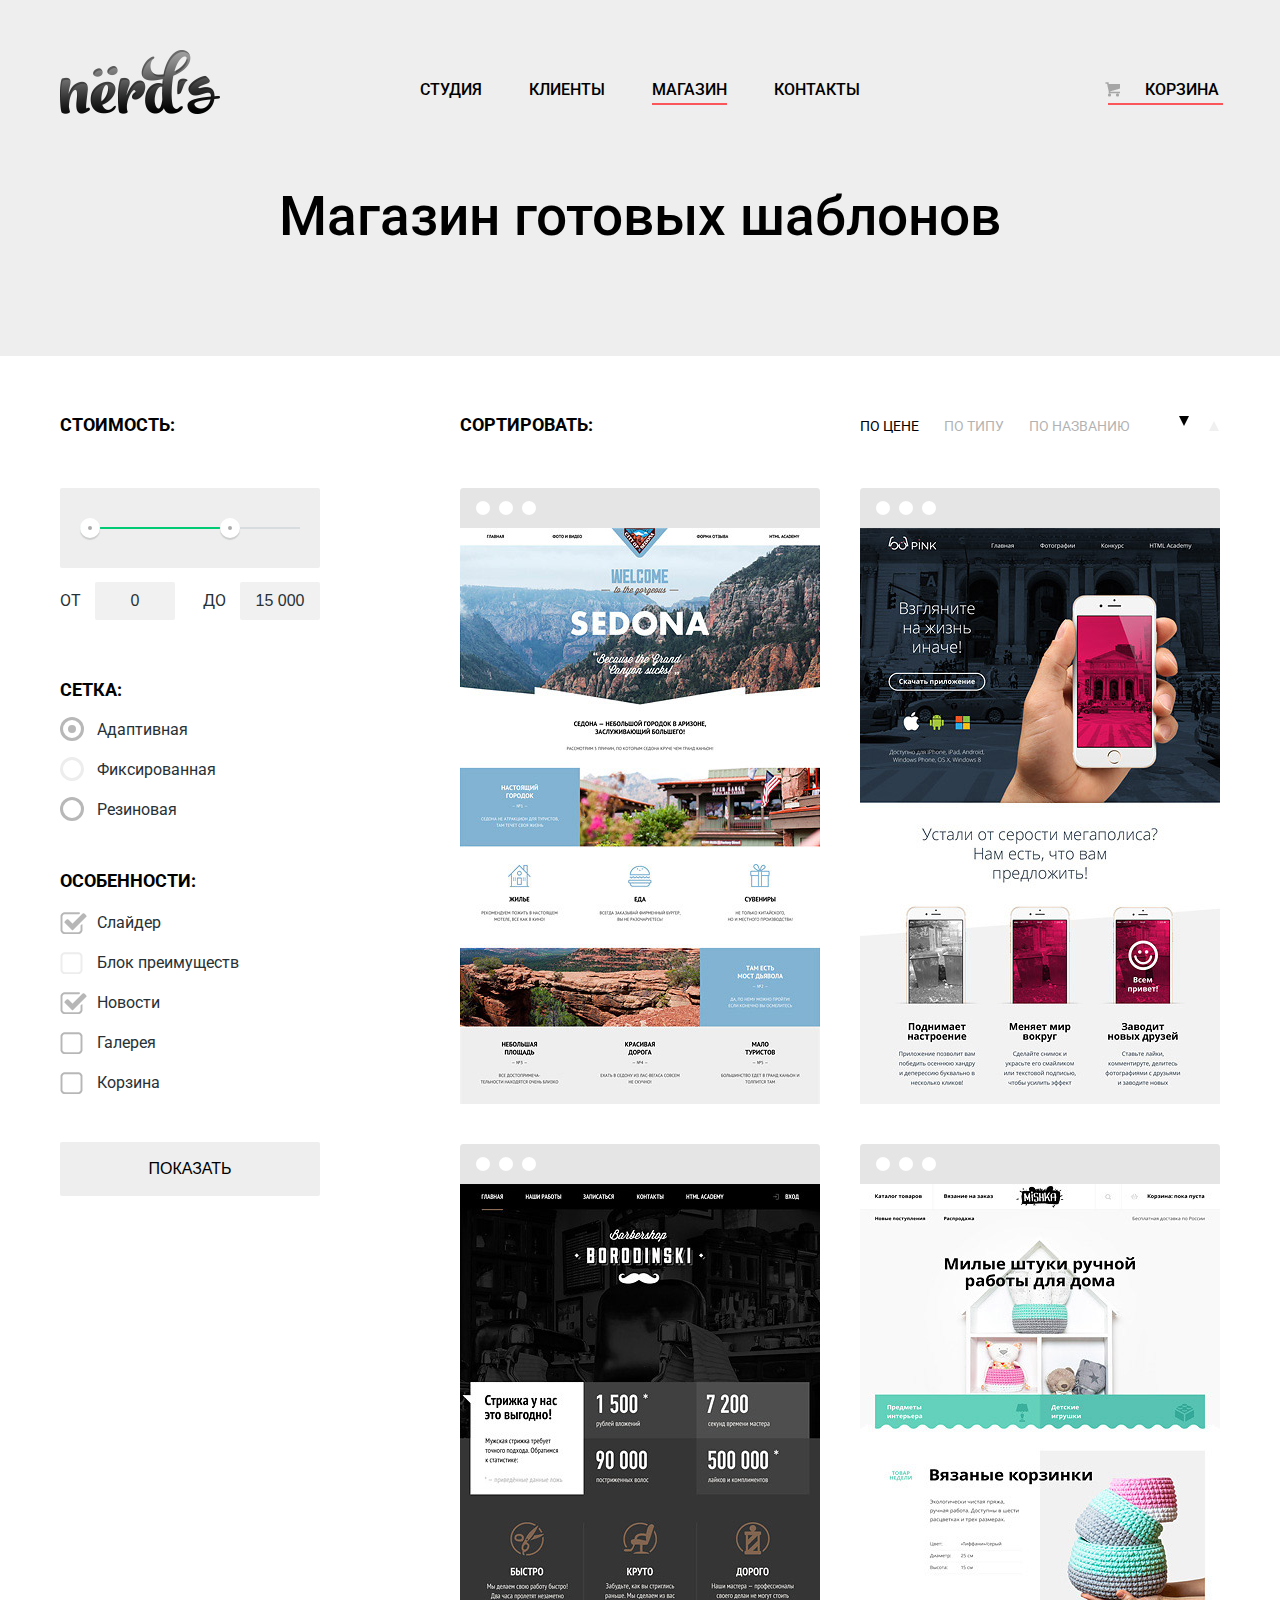
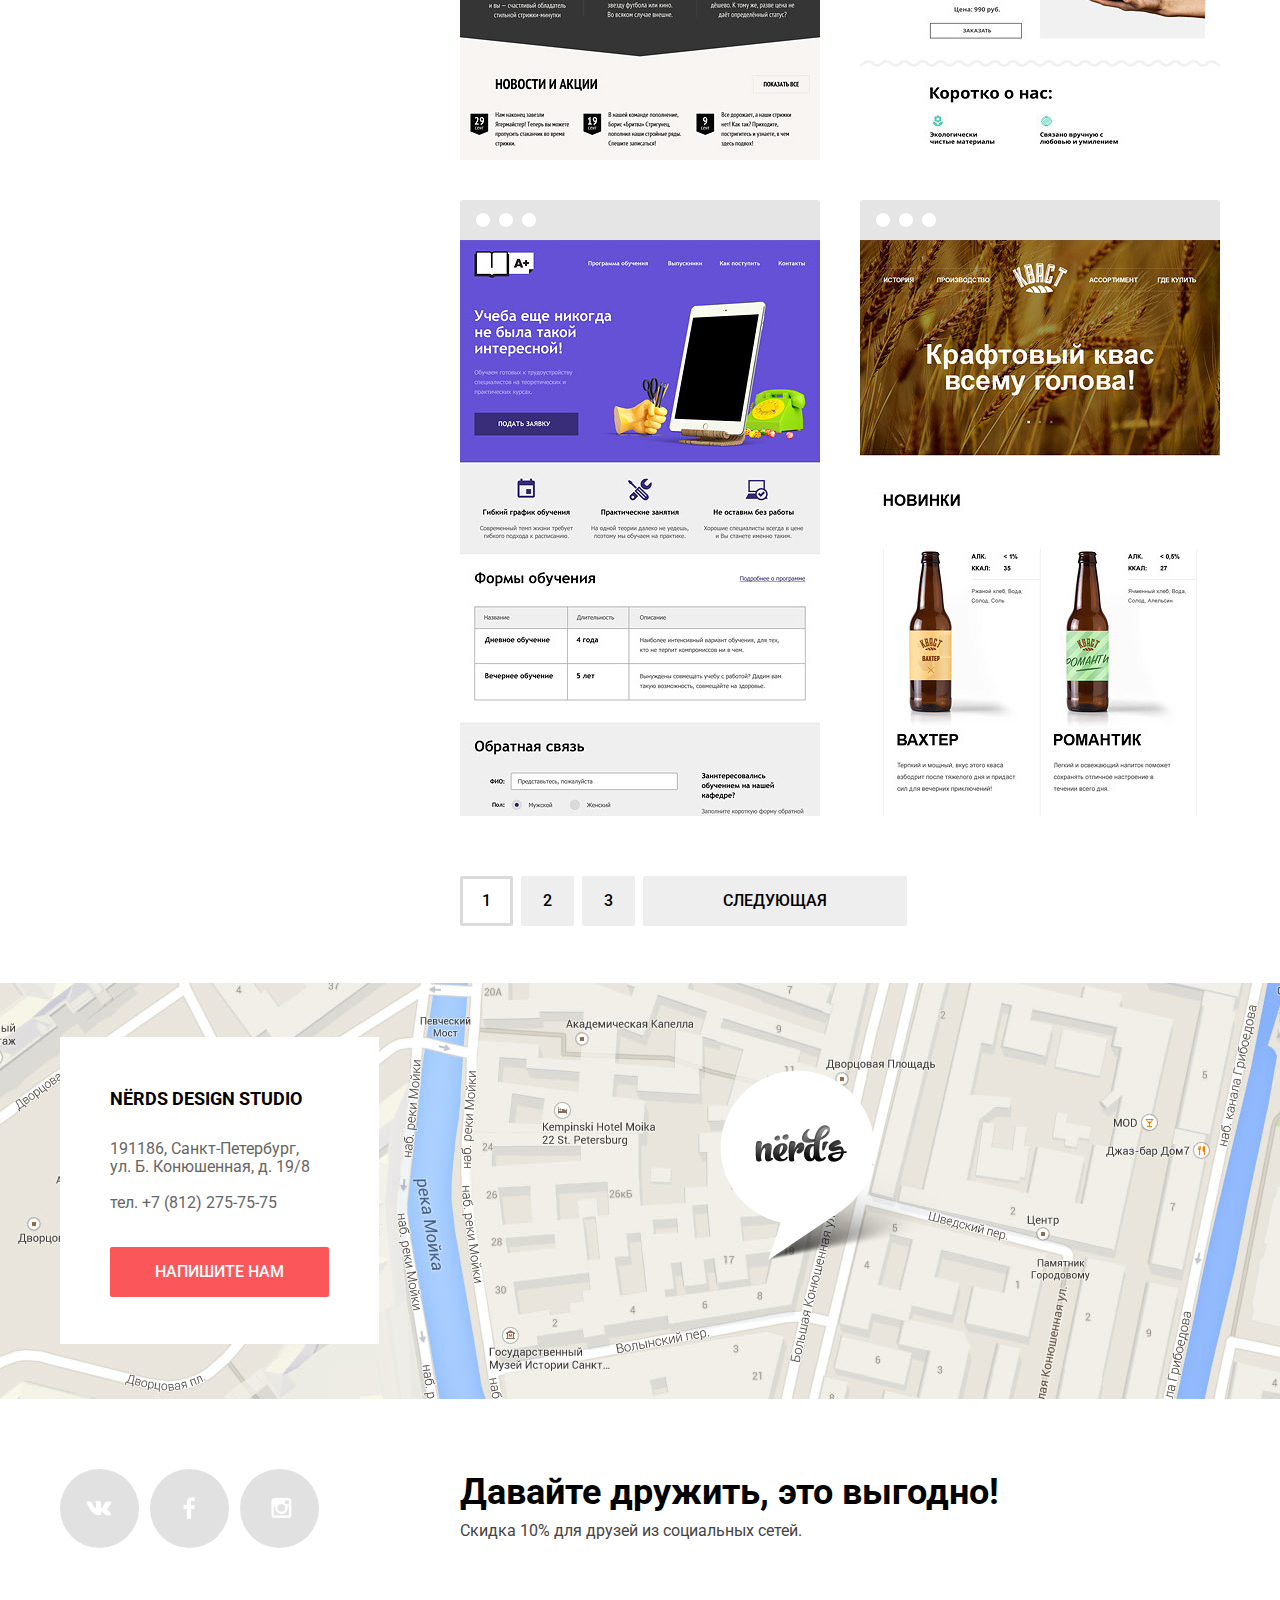
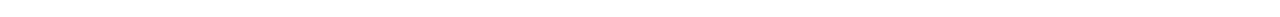
==== commit 8f7b3ad5: "оптимизация" ====
--- a/catalog.html
+++ b/catalog.html
@@ -4,7 +4,8 @@
     <meta charset="utf-8">
     <title>Нёрдс</title>
     <link href="https://fonts.googleapis.com/css?family=Roboto:400,500,700" rel="stylesheet">
-    <link href="css/style.css" rel="stylesheet">
+    <link href="css/normalize.css" rel="stylesheet">
+    <link href="css/style.min.css" rel="stylesheet">    
   </head>
   <body>
     <header class="header">
@@ -239,12 +240,14 @@
       </div>     
     </main>
     <div class="bottom-section">
-      <div class="map"></div>
-        <div class="wrapper container">  
-          <div class="contacts">
+      <div class="map">
+        <iframe src="https://www.google.com/maps/embed?pb=!1m18!1m12!1m3!1d3361.204376584248!2d30.317005211708356!3d59.939043473823325!2m3!1f0!2f0!3f0!3m2!1i1024!2i768!4f13.1!3m3!1m2!1s0x4696310fca77c663%3A0xe2913435672b14c9!2s21Shop!5e0!3m2!1sru!2sru!4v1479552887689" width="1440" height="416" frameborder="0" style="border:0" allowfullscreen></iframe>
+      </div>
+      <div class="wrapper container">  
+        <div class="contacts">
           <p class="title">Nёrds design studio</p>
           <p class="address">191186, Санкт-Петербург,<br>
-             ул. Б. Конюшенная, д. 19/8</p>
+           ул. Б. Конюшенная, д. 19/8</p>
           <p class="phone">тел. +7 (812) 275-75-75</p>
           <a class="btn write" href="#">Напишите нам</a>
         </div>
@@ -257,21 +260,21 @@
           <form class="login-form" action="#" method="post">
             <div class="left-column">
               <label for="login-faled">Ваше имя</label>
-              <input type="text" name="login" id="login-faled" placeholder="Представьтесь, пожалуйста">
+              <input class="input" type="text" name="login" id="login-faled" placeholder="Представьтесь, пожалуйста">
             </div>
             <div class="right-column">
               <label for="email-faled">Ваш e-mail:</label>
-              <input type="email" name="email" id="email-faled" placeholder="Для отправки ответа">
+              <input class="input" type="email" name="email" id="email-faled" placeholder="Для отправки ответа">
             </div>
             <div class="letter">
               <p>Текст письма:</p>              
-              <textarea name="letter" rows="5" placeholder="В свободной форме"></textarea>
+              <textarea class="input" name="letter" rows="5" placeholder="В свободной форме"></textarea>
             </div> 
             <button class="btn send" type="submit">Отправить</button>
           </form>
         </div>
       </div>
-    </div>    
+    </div>   
     <footer class="footer">
       <div class="container clearfix">
         <div class="social-1">
@@ -285,5 +288,6 @@
         </div>
       </div>
     </footer>
+    <script src="js/script.min.js"></script> 
   </body>
 </html>
--- a/css/style.min.css
+++ b/css/style.min.css
@@ -0,0 +1 @@
+body{min-width:1200px;font-family:"Roboto","Arial",sans-serif;font-size:16px;font-weight:400;line-height:24px;color:#283136}.header,h1{font-weight:500}h1,h2{color:#000}h1{line-height:55px;font-size:55px}.navigation li,h2{line-height:30px;text-transform:uppercase}h2{font-size:18px;font-weight:700}.clearfix::after{content:"";display:table;clear:both}.header{line-height:30px;margin:0 0 60px;background:#eee}.container{width:1160px;padding:0 20px;margin:0 auto}.logo-1{float:left;margin:0 200px 0 0;width:160px}.navigation{float:left;width:620px}.user{float:right;width:160px}.navigation ul{margin:0;padding:0;list-style:none;font-size:0}.navigation li{margin:0 47px 0 0;font-size:16px;font-weight:500}.navigation a{display:block;padding:75px 0 0;text-decoration:none;color:#000}.navigation a:hover{color:#fb565a}.navigation a:active{color:#a6a6a6}.navigation .active::after,.user .active::after{position:absolute;content:"";height:2px;width:100%;bottom:0;background:#fb565a}.active a:active,.user .active:active{color:#000}.navigation li,.slider-controls label,.user a{display:inline-block;vertical-align:top}.navigation .active,.slider,.user .active,.user a{position:relative}.user a{padding:75px 0 0 85px;font-weight:500;line-height:30px;text-decoration:none;text-transform:uppercase;color:#000}.user a::before{position:absolute;content:"";top:82px;left:45px;width:15px;height:15px;background:url(../img/sprit.png) no-repeat;background-position:-40px -40px}.user a:hover{color:#fb565a}.user a:active{color:#a6a6a6}.user .active::after{width:115px;left:48px}.logo-1 img{display:block;padding-top:50px}.logo-1 img:hover{opacity:.8}.logo-1 img:active{opacity:.3}.slider{width:1160px;height:431px;margin:0 auto}.slider input[type=radio]{position:absolute;opacity:0}.slider-controls{position:absolute;bottom:95px;left:50%;z-index:1000;width:200px;height:18px;margin:0 0 0 -100px;text-align:center}.slider-controls label{width:4px;height:4px;margin:5px 12px 0;background:#fff;box-shadow:0 0 0 5px #fff;border:2px solid #fff;border-radius:50%;cursor:pointer}#btn-1:checked~.slider-controls label[for=btn-1],#btn-2:checked~.slider-controls label[for=btn-2],#btn-3:checked~.slider-controls label[for=btn-3]{border:2px solid #cfcfcf}.slide{position:absolute;top:0;left:0;width:100%;height:100%;overflow:hidden}.slide-title{margin:76px 0 28px;font-size:55px;line-height:55px;font-weight:500;color:#000}.slide p{margin:0 0 40px;line-height:24px;font-weight:400}.btn{display:inline-block;vertical-align:top;padding:16px 39px;line-height:18px;font-weight:500;text-decoration:none;text-transform:uppercase;border-radius:2px;color:#fff;background:#fb565a}.btn:active{box-shadow:inset 0 3px 0 0 rgba(0,0,0,.2)}.info-btn{padding:16px 54px}.info-btn:hover{background:#e74246}.info-btn:active{background:#d7373b;color:#e48789}.slide:nth-child(1){background:url(../img/slide-1.png) no-repeat;background-position:100% 0%}.slide:nth-child(2){background:url(../img/slide-2.png) no-repeat;background-position:100% 0%}.slide:nth-child(3){background:url(../img/slide-3.png) no-repeat;background-position:100% 0%}.attribute-1 input[type=checkbox],.attribute-2 input[type=checkbox],.slide{display:none}#btn-1:checked~.slides .slide:nth-child(1),#btn-2:checked~.slides .slide:nth-child(2),#btn-3:checked~.slides .slide:nth-child(3){display:block}.second-section{padding:21px 0 0;border-bottom:2px solid #eee}.unit{float:left;width:300px;margin:0 100px 0 0;padding:0 0 80px}.unit:last-child{margin:0 60px 0 0}.unit-image{margin-bottom:18px}.about,.name{display:block;padding:0}.name{font-size:24px;line-height:30px;font-weight:700;text-transform:uppercase;color:#000;margin:0 0 16px}.about{margin:0 0 33px}.red:hover{background:#e74246}.red:active{background:#d7373b;color:#e48789}.green{background:#00ca74}.green:hover{background:#00bc6c}.green:active{background:#00aa62;color:#4dc491}.yellow{background:#efc84a}.yellow:hover{background:#eab534}.yellow:active{background:#e5a722;color:#edc265}.third-section{margin:35px 0 55px}.left-content{float:left;width:660px;padding:37px 0 0}.list,b{color:#000}b{display:block;font-size:45px;line-height:45px;margin:0 0 34px;font-weight:500}.item li,.list,.text{display:block;margin:0 0 39px}.list{margin:0 0 25px;padding:0;font-weight:700;text-transform:uppercase}.item{list-style:none;margin:0;padding:0}.item li{position:relative;margin:0 0 24px;padding:0 0 0 35px}.item li:last-child{padding-bottom:0;margin:0 0 20px}.item li::before{position:absolute;content:"";top:50%;left:0;width:25px;height:2px;background:#fb565a}.right-content{float:right;width:360px}.logo-2{margin:5px 0 30px}.box-title{display:block;margin:0 0 50px;padding:0;text-align:center;font-weight:700;text-transform:uppercase;color:#000}.box{float:left;width:110px;margin-right:10px}.rate,sup{font-weight:700}.rate{display:block;margin:0 0 30px;color:#000;font-size:45px}sup{font-size:26px;line-height:10.06px}.facts{display:block;line-height:18px}.fourth-section{margin:0 0 80px;border-top:2px solid #eee;border-bottom:2px solid #eee}.pair{position:relative;display:block;float:left;margin:0 40px 0 0}.pair:last-child{margin-right:0}.htmlacademy{padding:60px 30px 46px}.barbershop{padding:46px 26px 40px}.pink{padding:63px 38px 57px}.mishka{padding:52px 43px 36px}.pair:nth-child(-n+3)::after{position:absolute;content:"";left:280px;top:64px;width:2px;height:50px;background:#eee}.pair img{opacity:.2}.pair img:hover,.sample:hover::before{opacity:1}.pair img:active{opacity:.1}.map{position:relative;width:100%;background:url(../img/map.jpg) no-repeat;min-height:416px;background-position:center}.map iframe{position:absolute;width:100%}.attribute-1 li,.wrapper{position:relative;margin-bottom:10px}.logo-3{position:absolute;top:-329px;left:680px}.contacts{position:absolute;top:-362px;padding:47px 50px;background:#fff}.title{display:block;padding:0;margin:0 0 26px;font-size:18px;line-height:30px;font-weight:700;text-transform:uppercase;color:#000}.address,.phone{display:block;padding:0;margin:0 0 18px;line-height:18px;color:#666}.phone{margin:0}.write{padding:16px 45px;margin-top:35px}.write:hover{background:#e74246}.write:active{background:#d7373b;color:#e48789}.top-section{margin:75px 0 0;padding:0 0 75px;text-align:center}.left-section{float:left;width:260px}.right-section{float:right;width:760px}.purchace h2{display:inline-block;vertical-align:top;margin:0 0 54px;padding:0;line-height:18px}.purchace{margin:0 0 55px}.range-filter{width:260px}.range-controls{position:relative;padding:39px 20px 0;margin-bottom:14px;height:41px;border-radius:2px;background:#eee}.range-controls .scale{height:2px;background-color:#d7dcde}.range-controls .bar{width:70%;height:2px;background:#00ca74}.range-controls .toggle{position:absolute;top:30px;left:0;width:4px;height:4px;cursor:pointer;border:8px solid #fff;background:#ababab;border-radius:50%;box-shadow:0 2px 1px 0 #cccdcd}.range-controls .toggle-min{left:20px}.range-controls .toggle-max{left:160px}.price-controls{font-size:0}.price-controls label{display:inline-block;font-size:16px;line-height:22px;text-transform:uppercase;width:50%}.max-price{text-align:right}.price-controls input{font-size:16px;line-height:22px;width:60px;margin-left:10px;padding:8px 10px;text-align:center;color:#283136;border:none;border-radius:2px;background:#f1f1f1}.attribute-1{margin-bottom:46px}.attribute-1 ul,.attribute-2 ul{margin:0;padding:0;list-style:none}.attribute-1 li{padding-left:37px;margin-bottom:20px;line-height:20px}.attribute-1 input[type=checkbox]+label::before{position:absolute;content:"";left:3px;height:8px;width:8px;background:#fff;border:5px solid #fff;border-radius:50%;box-shadow:0 0 0 3px #b8b8b8}.attribute-1 input[type=checkbox]:checked+label::before{background:#b8b8b8}.attribute-1 input[type=checkbox]+label:hover::before{box-shadow:0 0 0 3px #4d4d4d}.attribute-1 input[type=checkbox]:checked+label:hover::before{box-shadow:0 0 0 3px #4d4d4d;background:#4d4d4d}.attribute-1 input[type=checkbox]+label:disabled::before,.attribute-1 input[type=checkbox]:disabled+label::before{box-shadow:0 0 0 3px #ededed}.attribute-2{margin-bottom:47px}.attribute-2 li{margin-bottom:16px}.label{position:relative;padding-left:37px}.label input[type=checkbox]+.check{position:absolute;left:0;width:23px;height:23px;background:url(../img/sprit.png) no-repeat;background-position:-242px -39px;opacity:.4}.label input[type=checkbox]:checked+.check{position:absolute;left:0;width:30px;height:23px;background:url(../img/sprit.png) no-repeat;background-position:-135px -39px;opacity:.4}.label input[type=checkbox]+.check:hover,.label input[type=checkbox]:checked+.check:hover{opacity:1}.label input[type=checkbox]:disabled+.check{opacity:.1}.show{width:100%;padding:18px 0;border:none;background:#eee;color:#000}.show:hover{background:#dfdfdf}.show:active{background:#d5d5d5;color:#a9a9a9}.sort-box{float:right;width:360px;margin:0;padding:0}.sort-box-1{float:left;width:150px}.sort-box-1 h2{line-height:18px;margin:0;padding:0}.sorting{margin-bottom:45px}.pages ul,.sort-box ul{margin:0;padding:0;list-style:none;font-size:0}.sort-box li{display:inline-block;margin:0;padding:0;text-decoration:none}.sort-box li:nth-child(1),.sort-box li:nth-child(2){margin-right:25px}.sort-box li:nth-child(3){margin-right:49px}.sort-box li:nth-child(4){margin-right:20px}.sort-box a{display:block;margin:0;padding:0;font-size:14px;line-height:18px;text-transform:uppercase;color:#000;opacity:.3;text-decoration:none}.sort-box a:hover{color:#000;opacity:.6}.up:hover{border-bottom:10px solid #000;opacity:.6}.down:hover{border-top:10px solid #000;opacity:.6}.sort-box .active,.sort-box .active:hover{color:#000;opacity:1}.sort-box .active-2{border-top:10px solid #000;opacity:1}.down,.up{display:inline-block;vertical-align:top;border:5px solid transparent}.down{margin-right:20px;border-top:10px solid #ccc}.up{width:0;height:0;border-bottom:10px solid #ccc}.sample{position:relative;float:left;height:576px;padding:40px 0 0;margin:0 40px 40px 0}.samples{margin-bottom:20px}.sample:nth-child(2n){margin-right:0}.sample::before{position:absolute;content:"";width:360px;height:40px;top:0;background:url(../img/browser.png);opacity:.14}.sample:hover{box-shadow:0 5px 9px 2px #cfcfcf}.sample-info{position:absolute;top:386px;width:100%;padding:28px 0 44px;text-align:center;background:#eee;display:none}.sample-info h2{display:block;margin:0;padding:0 0 14px}.bay,.info,.sample:hover .sample-info{display:block}.info{line-height:18px;color:#666;margin:0 70px 28px}.sample-info a{text-decoration:none}.bay{width:200px;padding:16px 0;margin:0 0 0 80px}.bay:hover{background:#e74246}.bay:active{background:#d7373b}.pages li{display:inline-block;padding:0 8px 0 0;vertical-align:top;font-size:16px;line-height:18px}.pages a{padding:16px 22px;color:#000;font-weight:500;background:#eee}a.next{padding:16px 80px}.pages a:hover{background:#dfdfdf}.pages a:active{background:#d5d5d5;color:#a9a9a9}.pages .active{display:block;padding:13px 19px;color:#000;border:3px solid #dbdbdb;background:#fff}.pages .active:hover{background:0 0}.pages .active:active{box-shadow:none;color:#000}.joint-section{margin-bottom:57px}.social-1{float:left;width:260px;margin-right:140px;padding:60px 0}.social-btn{position:relative;display:inline-block;width:79px;height:79px;margin-right:7px;border-radius:50%;font-size:0;vertical-align:top;text-decoration:none;background:#e1e1e1 url(../img/sprit.png) no-repeat}.social-btn:last-child{margin-right:0}.social-1-vk{background-position:-512px -8px}.social-1-fb{background-position:-312px -12px}.social-1-inst{background-position:-406px -12px}.social-btn:hover{background-color:#e74246}.social-btn:active::after{position:absolute;content:"";width:79px;height:77px;border-radius:50%;background:#d7373b;opacity:.7;border-top:2px solid #c13135}.social-2{float:left;width:560px;padding:65px 0 75px}.social-2-slogan{display:block;margin:0 0 10px;padding:0;font-size:36px;line-height:36px;font-weight:700;color:#000}.social-2-desc{display:block;margin:0;padding:0;line-height:22px;color:#444}@-webkit-keyframes bounce{60%{-webkit-transform:translateX(-20px);transform:translateX(-20px)}80%{-webkit-transform:translateX(-10px);transform:translateX(-10px)}to{-webkit-transform:translateX(0);transform:translateX(0)}}@keyframes bounce{60%{-webkit-transform:translateX(-20px);transform:translateX(-20px)}80%{-webkit-transform:translateX(-10px);transform:translateX(-10px)}to{-webkit-transform:translateX(0);transform:translateX(0)}}.modal-content{position:absolute;top:-556px;left:120px;z-index:1;width:760px;padding:66px 100px 84px;color:#000;background:#fff;box-shadow:0 20px 50px 5px rgba(0,0,0,.75);display:none}.modal-content-show{display:block;-webkit-animation:bounce .2s;animation:bounce .2s}.close{position:absolute;left:849px;top:78px;width:21px;height:21px;font-size:0;background:#fff;border:0;cursor:pointer}.close::after,.close::before{position:absolute;content:"";width:22px;height:5px;top:10px;left:0;background:#fecccd}.close::before{-webkit-transform:rotate(45deg);transform:rotate(45deg)}.close::after{-webkit-transform:rotate(-45deg);transform:rotate(-45deg)}.close:hover::after,.close:hover::before{background:#fb565a}.close:active::after,.close:active::before{background:#fee}.model-content-title{display:block;margin:0 0 43px;font-size:45px;line-height:45px;font-weight:500}.left-column{float:left;width:360px;margin-right:40px}.right-column{float:right;width:360px;margin-bottom:32px}.letter{clear:both;width:100%}.letter p{line-height:18px;font-weight:700;margin:0 0 10px}.left-column label,.right-column label{display:block;margin-bottom:10px;line-height:18px;font-weight:700}.error,.input{display:block;width:328px;padding:15px 14px;line-height:18px;border:2px solid #d7dcde;border-radius:2px}.error{color:#e74246;border:2px solid #e74246}.left-column input[type=text]:hover,.letter textarea:hover,.right-column input[type=email]:hover{border:2px solid #b4b9bb}.left-column input[type=text]:focus,.letter textarea:focus,.right-column input[type=email]:focus{border:2px solid #000;color:#000;outline:none}.input:invalid{border:2px solid #e74246;color:#e74246}.letter textarea,.letter-error{width:728px;padding:12px 14px;margin-bottom:50px;resize:none}.letter-error{line-height:18px;color:#e74246;border:2px solid #e74246;border-radius:2px}.send{border:none;padding:0 83px}.send:hover{background:#e74246}.send:active{background:#d7373b;color:#e48789}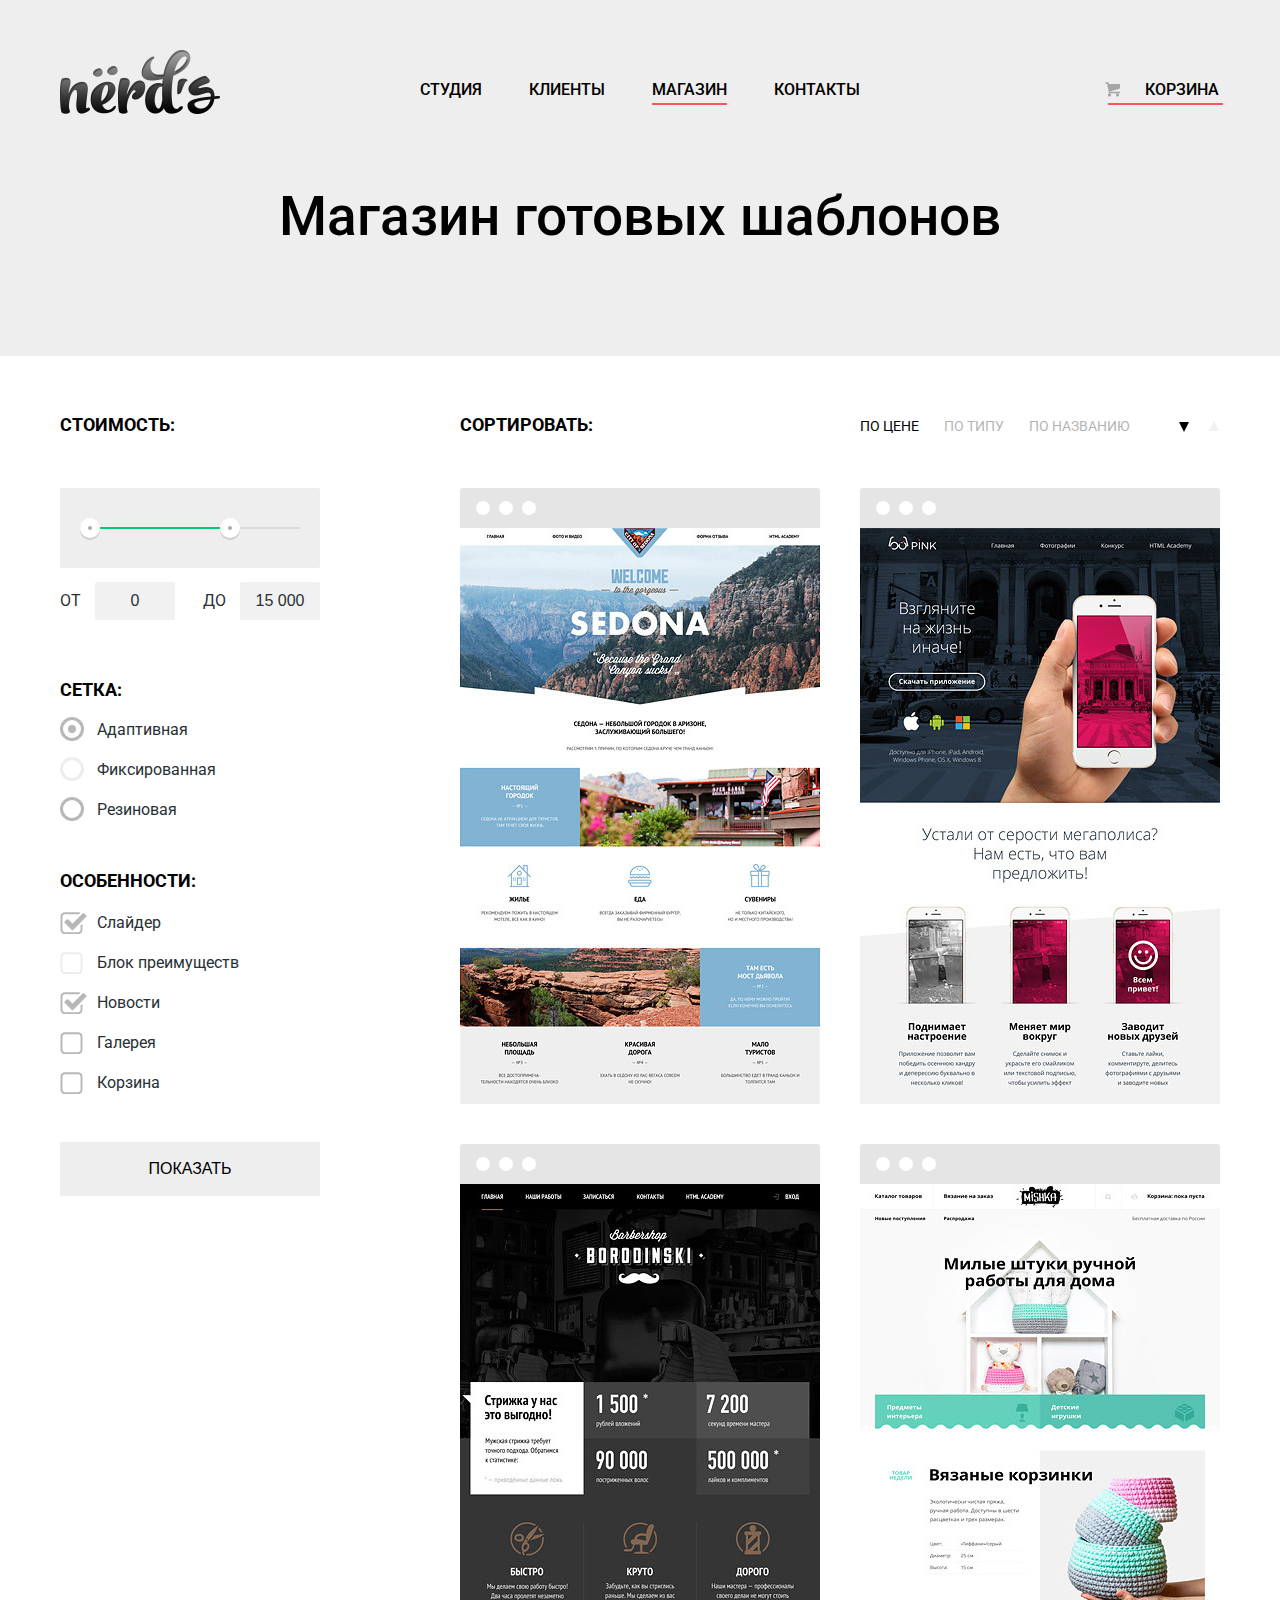
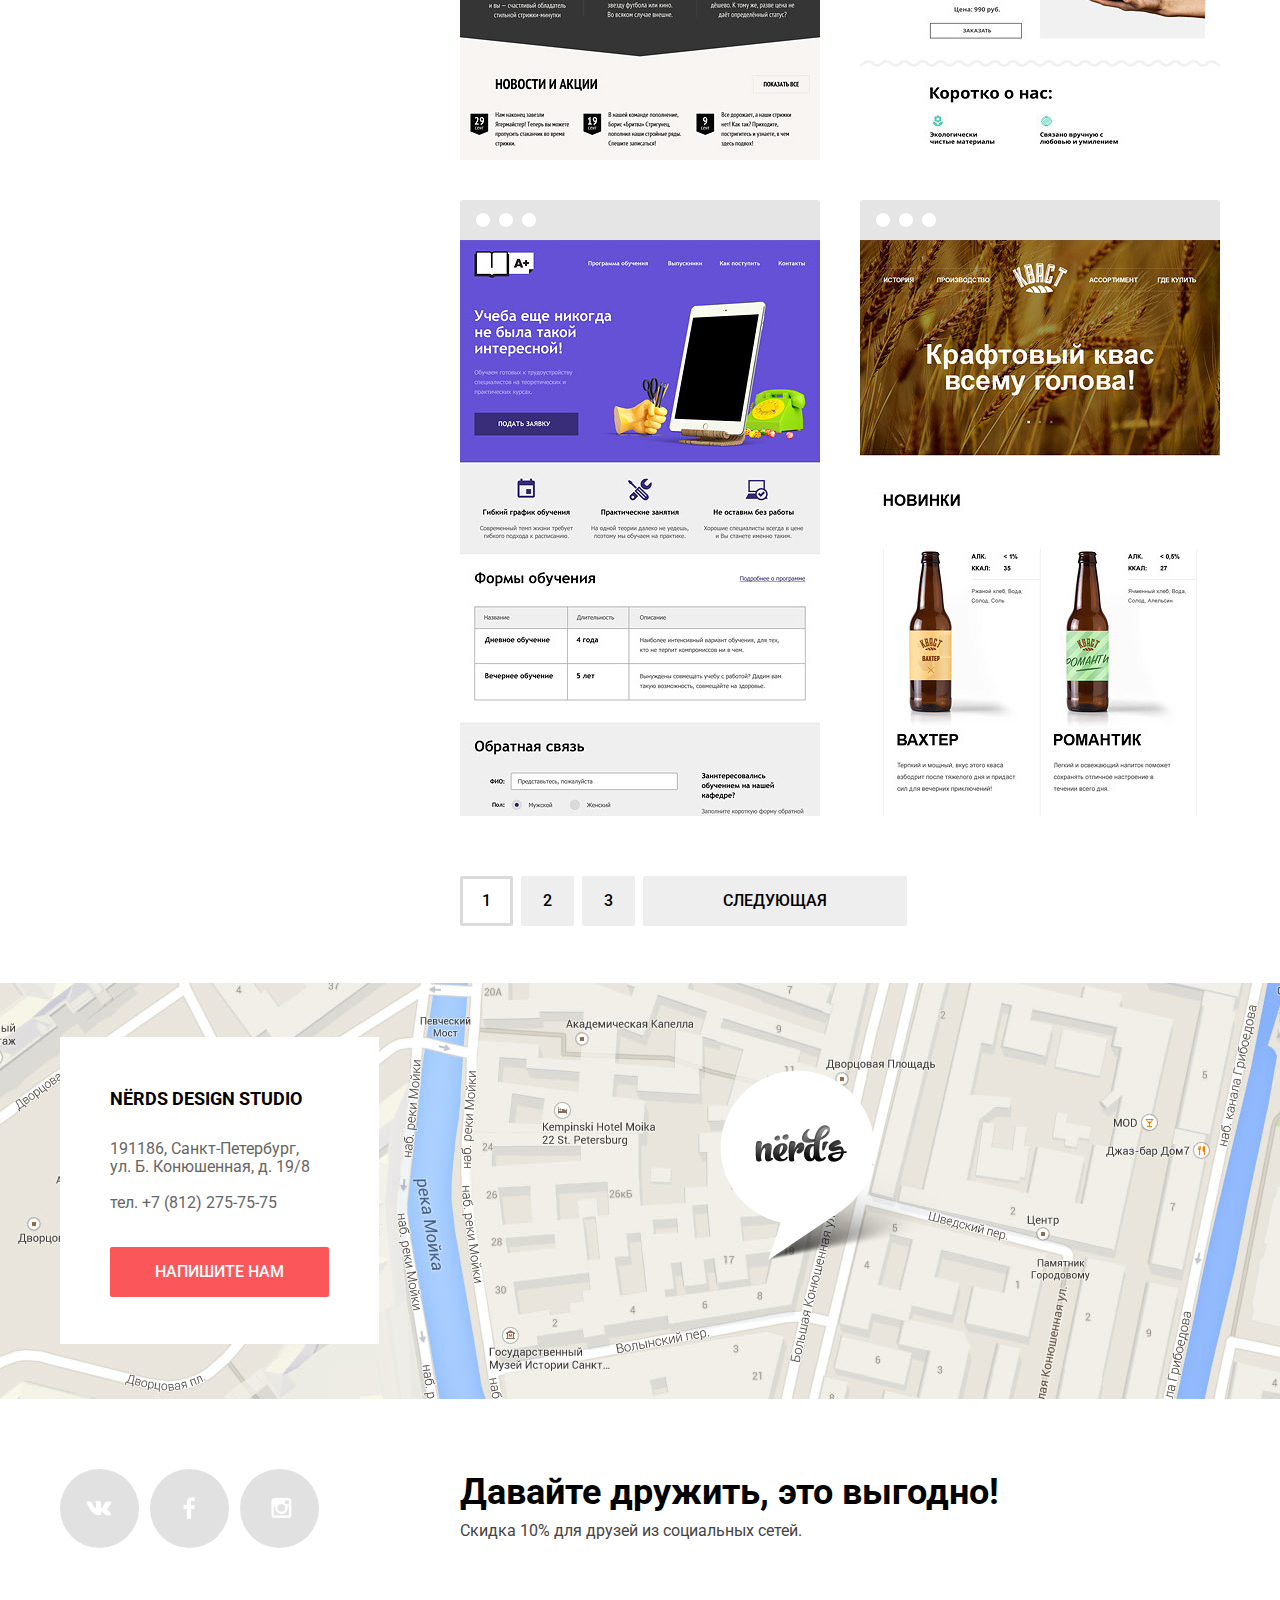
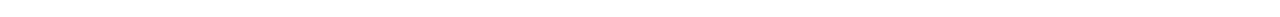
==== commit d741c2b2: "Исправления" ====
--- a/catalog.html
+++ b/catalog.html
@@ -249,7 +249,7 @@
           <p class="address">191186, Санкт-Петербург,<br>
            ул. Б. Конюшенная, д. 19/8</p>
           <p class="phone">тел. +7 (812) 275-75-75</p>
-          <a class="btn write" href="#">Напишите нам</a>
+          <a class="btn write" href="form.html">Напишите нам</a>
         </div>
         <div class="logo-3">
           <img src="img/marker-map.png" width="231" height="190" alt="">
--- a/css/style.min.css
+++ b/css/style.min.css
@@ -1 +1 @@
-body{min-width:1200px;font-family:"Roboto","Arial",sans-serif;font-size:16px;font-weight:400;line-height:24px;color:#283136}.header,h1{font-weight:500}h1,h2{color:#000}h1{line-height:55px;font-size:55px}.navigation li,h2{line-height:30px;text-transform:uppercase}h2{font-size:18px;font-weight:700}.clearfix::after{content:"";display:table;clear:both}.header{line-height:30px;margin:0 0 60px;background:#eee}.container{width:1160px;padding:0 20px;margin:0 auto}.logo-1{float:left;margin:0 200px 0 0;width:160px}.navigation{float:left;width:620px}.user{float:right;width:160px}.navigation ul{margin:0;padding:0;list-style:none;font-size:0}.navigation li{margin:0 47px 0 0;font-size:16px;font-weight:500}.navigation a{display:block;padding:75px 0 0;text-decoration:none;color:#000}.navigation a:hover{color:#fb565a}.navigation a:active{color:#a6a6a6}.navigation .active::after,.user .active::after{position:absolute;content:"";height:2px;width:100%;bottom:0;background:#fb565a}.active a:active,.user .active:active{color:#000}.navigation li,.slider-controls label,.user a{display:inline-block;vertical-align:top}.navigation .active,.slider,.user .active,.user a{position:relative}.user a{padding:75px 0 0 85px;font-weight:500;line-height:30px;text-decoration:none;text-transform:uppercase;color:#000}.user a::before{position:absolute;content:"";top:82px;left:45px;width:15px;height:15px;background:url(../img/sprit.png) no-repeat;background-position:-40px -40px}.user a:hover{color:#fb565a}.user a:active{color:#a6a6a6}.user .active::after{width:115px;left:48px}.logo-1 img{display:block;padding-top:50px}.logo-1 img:hover{opacity:.8}.logo-1 img:active{opacity:.3}.slider{width:1160px;height:431px;margin:0 auto}.slider input[type=radio]{position:absolute;opacity:0}.slider-controls{position:absolute;bottom:95px;left:50%;z-index:1000;width:200px;height:18px;margin:0 0 0 -100px;text-align:center}.slider-controls label{width:4px;height:4px;margin:5px 12px 0;background:#fff;box-shadow:0 0 0 5px #fff;border:2px solid #fff;border-radius:50%;cursor:pointer}#btn-1:checked~.slider-controls label[for=btn-1],#btn-2:checked~.slider-controls label[for=btn-2],#btn-3:checked~.slider-controls label[for=btn-3]{border:2px solid #cfcfcf}.slide{position:absolute;top:0;left:0;width:100%;height:100%;overflow:hidden}.slide-title{margin:76px 0 28px;font-size:55px;line-height:55px;font-weight:500;color:#000}.slide p{margin:0 0 40px;line-height:24px;font-weight:400}.btn{display:inline-block;vertical-align:top;padding:16px 39px;line-height:18px;font-weight:500;text-decoration:none;text-transform:uppercase;border-radius:2px;color:#fff;background:#fb565a}.btn:active{box-shadow:inset 0 3px 0 0 rgba(0,0,0,.2)}.info-btn{padding:16px 54px}.info-btn:hover{background:#e74246}.info-btn:active{background:#d7373b;color:#e48789}.slide:nth-child(1){background:url(../img/slide-1.png) no-repeat;background-position:100% 0%}.slide:nth-child(2){background:url(../img/slide-2.png) no-repeat;background-position:100% 0%}.slide:nth-child(3){background:url(../img/slide-3.png) no-repeat;background-position:100% 0%}.attribute-1 input[type=checkbox],.attribute-2 input[type=checkbox],.slide{display:none}#btn-1:checked~.slides .slide:nth-child(1),#btn-2:checked~.slides .slide:nth-child(2),#btn-3:checked~.slides .slide:nth-child(3){display:block}.second-section{padding:21px 0 0;border-bottom:2px solid #eee}.unit{float:left;width:300px;margin:0 100px 0 0;padding:0 0 80px}.unit:last-child{margin:0 60px 0 0}.unit-image{margin-bottom:18px}.about,.name{display:block;padding:0}.name{font-size:24px;line-height:30px;font-weight:700;text-transform:uppercase;color:#000;margin:0 0 16px}.about{margin:0 0 33px}.red:hover{background:#e74246}.red:active{background:#d7373b;color:#e48789}.green{background:#00ca74}.green:hover{background:#00bc6c}.green:active{background:#00aa62;color:#4dc491}.yellow{background:#efc84a}.yellow:hover{background:#eab534}.yellow:active{background:#e5a722;color:#edc265}.third-section{margin:35px 0 55px}.left-content{float:left;width:660px;padding:37px 0 0}.list,b{color:#000}b{display:block;font-size:45px;line-height:45px;margin:0 0 34px;font-weight:500}.item li,.list,.text{display:block;margin:0 0 39px}.list{margin:0 0 25px;padding:0;font-weight:700;text-transform:uppercase}.item{list-style:none;margin:0;padding:0}.item li{position:relative;margin:0 0 24px;padding:0 0 0 35px}.item li:last-child{padding-bottom:0;margin:0 0 20px}.item li::before{position:absolute;content:"";top:50%;left:0;width:25px;height:2px;background:#fb565a}.right-content{float:right;width:360px}.logo-2{margin:5px 0 30px}.box-title{display:block;margin:0 0 50px;padding:0;text-align:center;font-weight:700;text-transform:uppercase;color:#000}.box{float:left;width:110px;margin-right:10px}.rate,sup{font-weight:700}.rate{display:block;margin:0 0 30px;color:#000;font-size:45px}sup{font-size:26px;line-height:10.06px}.facts{display:block;line-height:18px}.fourth-section{margin:0 0 80px;border-top:2px solid #eee;border-bottom:2px solid #eee}.pair{position:relative;display:block;float:left;margin:0 40px 0 0}.pair:last-child{margin-right:0}.htmlacademy{padding:60px 30px 46px}.barbershop{padding:46px 26px 40px}.pink{padding:63px 38px 57px}.mishka{padding:52px 43px 36px}.pair:nth-child(-n+3)::after{position:absolute;content:"";left:280px;top:64px;width:2px;height:50px;background:#eee}.pair img{opacity:.2}.pair img:hover,.sample:hover::before{opacity:1}.pair img:active{opacity:.1}.map{position:relative;width:100%;background:url(../img/map.jpg) no-repeat;min-height:416px;background-position:center}.map iframe{position:absolute;width:100%}.attribute-1 li,.wrapper{position:relative;margin-bottom:10px}.logo-3{position:absolute;top:-329px;left:680px}.contacts{position:absolute;top:-362px;padding:47px 50px;background:#fff}.title{display:block;padding:0;margin:0 0 26px;font-size:18px;line-height:30px;font-weight:700;text-transform:uppercase;color:#000}.address,.phone{display:block;padding:0;margin:0 0 18px;line-height:18px;color:#666}.phone{margin:0}.write{padding:16px 45px;margin-top:35px}.write:hover{background:#e74246}.write:active{background:#d7373b;color:#e48789}.top-section{margin:75px 0 0;padding:0 0 75px;text-align:center}.left-section{float:left;width:260px}.right-section{float:right;width:760px}.purchace h2{display:inline-block;vertical-align:top;margin:0 0 54px;padding:0;line-height:18px}.purchace{margin:0 0 55px}.range-filter{width:260px}.range-controls{position:relative;padding:39px 20px 0;margin-bottom:14px;height:41px;border-radius:2px;background:#eee}.range-controls .scale{height:2px;background-color:#d7dcde}.range-controls .bar{width:70%;height:2px;background:#00ca74}.range-controls .toggle{position:absolute;top:30px;left:0;width:4px;height:4px;cursor:pointer;border:8px solid #fff;background:#ababab;border-radius:50%;box-shadow:0 2px 1px 0 #cccdcd}.range-controls .toggle-min{left:20px}.range-controls .toggle-max{left:160px}.price-controls{font-size:0}.price-controls label{display:inline-block;font-size:16px;line-height:22px;text-transform:uppercase;width:50%}.max-price{text-align:right}.price-controls input{font-size:16px;line-height:22px;width:60px;margin-left:10px;padding:8px 10px;text-align:center;color:#283136;border:none;border-radius:2px;background:#f1f1f1}.attribute-1{margin-bottom:46px}.attribute-1 ul,.attribute-2 ul{margin:0;padding:0;list-style:none}.attribute-1 li{padding-left:37px;margin-bottom:20px;line-height:20px}.attribute-1 input[type=checkbox]+label::before{position:absolute;content:"";left:3px;height:8px;width:8px;background:#fff;border:5px solid #fff;border-radius:50%;box-shadow:0 0 0 3px #b8b8b8}.attribute-1 input[type=checkbox]:checked+label::before{background:#b8b8b8}.attribute-1 input[type=checkbox]+label:hover::before{box-shadow:0 0 0 3px #4d4d4d}.attribute-1 input[type=checkbox]:checked+label:hover::before{box-shadow:0 0 0 3px #4d4d4d;background:#4d4d4d}.attribute-1 input[type=checkbox]+label:disabled::before,.attribute-1 input[type=checkbox]:disabled+label::before{box-shadow:0 0 0 3px #ededed}.attribute-2{margin-bottom:47px}.attribute-2 li{margin-bottom:16px}.label{position:relative;padding-left:37px}.label input[type=checkbox]+.check{position:absolute;left:0;width:23px;height:23px;background:url(../img/sprit.png) no-repeat;background-position:-242px -39px;opacity:.4}.label input[type=checkbox]:checked+.check{position:absolute;left:0;width:30px;height:23px;background:url(../img/sprit.png) no-repeat;background-position:-135px -39px;opacity:.4}.label input[type=checkbox]+.check:hover,.label input[type=checkbox]:checked+.check:hover{opacity:1}.label input[type=checkbox]:disabled+.check{opacity:.1}.show{width:100%;padding:18px 0;border:none;background:#eee;color:#000}.show:hover{background:#dfdfdf}.show:active{background:#d5d5d5;color:#a9a9a9}.sort-box{float:right;width:360px;margin:0;padding:0}.sort-box-1{float:left;width:150px}.sort-box-1 h2{line-height:18px;margin:0;padding:0}.sorting{margin-bottom:45px}.pages ul,.sort-box ul{margin:0;padding:0;list-style:none;font-size:0}.sort-box li{display:inline-block;margin:0;padding:0;text-decoration:none}.sort-box li:nth-child(1),.sort-box li:nth-child(2){margin-right:25px}.sort-box li:nth-child(3){margin-right:49px}.sort-box li:nth-child(4){margin-right:20px}.sort-box a{display:block;margin:0;padding:0;font-size:14px;line-height:18px;text-transform:uppercase;color:#000;opacity:.3;text-decoration:none}.sort-box a:hover{color:#000;opacity:.6}.up:hover{border-bottom:10px solid #000;opacity:.6}.down:hover{border-top:10px solid #000;opacity:.6}.sort-box .active,.sort-box .active:hover{color:#000;opacity:1}.sort-box .active-2{border-top:10px solid #000;opacity:1}.down,.up{display:inline-block;vertical-align:top;border:5px solid transparent}.down{margin-right:20px;border-top:10px solid #ccc}.up{width:0;height:0;border-bottom:10px solid #ccc}.sample{position:relative;float:left;height:576px;padding:40px 0 0;margin:0 40px 40px 0}.samples{margin-bottom:20px}.sample:nth-child(2n){margin-right:0}.sample::before{position:absolute;content:"";width:360px;height:40px;top:0;background:url(../img/browser.png);opacity:.14}.sample:hover{box-shadow:0 5px 9px 2px #cfcfcf}.sample-info{position:absolute;top:386px;width:100%;padding:28px 0 44px;text-align:center;background:#eee;display:none}.sample-info h2{display:block;margin:0;padding:0 0 14px}.bay,.info,.sample:hover .sample-info{display:block}.info{line-height:18px;color:#666;margin:0 70px 28px}.sample-info a{text-decoration:none}.bay{width:200px;padding:16px 0;margin:0 0 0 80px}.bay:hover{background:#e74246}.bay:active{background:#d7373b}.pages li{display:inline-block;padding:0 8px 0 0;vertical-align:top;font-size:16px;line-height:18px}.pages a{padding:16px 22px;color:#000;font-weight:500;background:#eee}a.next{padding:16px 80px}.pages a:hover{background:#dfdfdf}.pages a:active{background:#d5d5d5;color:#a9a9a9}.pages .active{display:block;padding:13px 19px;color:#000;border:3px solid #dbdbdb;background:#fff}.pages .active:hover{background:0 0}.pages .active:active{box-shadow:none;color:#000}.joint-section{margin-bottom:57px}.social-1{float:left;width:260px;margin-right:140px;padding:60px 0}.social-btn{position:relative;display:inline-block;width:79px;height:79px;margin-right:7px;border-radius:50%;font-size:0;vertical-align:top;text-decoration:none;background:#e1e1e1 url(../img/sprit.png) no-repeat}.social-btn:last-child{margin-right:0}.social-1-vk{background-position:-512px -8px}.social-1-fb{background-position:-312px -12px}.social-1-inst{background-position:-406px -12px}.social-btn:hover{background-color:#e74246}.social-btn:active::after{position:absolute;content:"";width:79px;height:77px;border-radius:50%;background:#d7373b;opacity:.7;border-top:2px solid #c13135}.social-2{float:left;width:560px;padding:65px 0 75px}.social-2-slogan{display:block;margin:0 0 10px;padding:0;font-size:36px;line-height:36px;font-weight:700;color:#000}.social-2-desc{display:block;margin:0;padding:0;line-height:22px;color:#444}@-webkit-keyframes bounce{60%{-webkit-transform:translateX(-20px);transform:translateX(-20px)}80%{-webkit-transform:translateX(-10px);transform:translateX(-10px)}to{-webkit-transform:translateX(0);transform:translateX(0)}}@keyframes bounce{60%{-webkit-transform:translateX(-20px);transform:translateX(-20px)}80%{-webkit-transform:translateX(-10px);transform:translateX(-10px)}to{-webkit-transform:translateX(0);transform:translateX(0)}}.modal-content{position:absolute;top:-556px;left:120px;z-index:1;width:760px;padding:66px 100px 84px;color:#000;background:#fff;box-shadow:0 20px 50px 5px rgba(0,0,0,.75);display:none}.modal-content-show{display:block;-webkit-animation:bounce .2s;animation:bounce .2s}.close{position:absolute;left:849px;top:78px;width:21px;height:21px;font-size:0;background:#fff;border:0;cursor:pointer}.close::after,.close::before{position:absolute;content:"";width:22px;height:5px;top:10px;left:0;background:#fecccd}.close::before{-webkit-transform:rotate(45deg);transform:rotate(45deg)}.close::after{-webkit-transform:rotate(-45deg);transform:rotate(-45deg)}.close:hover::after,.close:hover::before{background:#fb565a}.close:active::after,.close:active::before{background:#fee}.model-content-title{display:block;margin:0 0 43px;font-size:45px;line-height:45px;font-weight:500}.left-column{float:left;width:360px;margin-right:40px}.right-column{float:right;width:360px;margin-bottom:32px}.letter{clear:both;width:100%}.letter p{line-height:18px;font-weight:700;margin:0 0 10px}.left-column label,.right-column label{display:block;margin-bottom:10px;line-height:18px;font-weight:700}.error,.input{display:block;width:328px;padding:15px 14px;line-height:18px;border:2px solid #d7dcde;border-radius:2px}.error{color:#e74246;border:2px solid #e74246}.left-column input[type=text]:hover,.letter textarea:hover,.right-column input[type=email]:hover{border:2px solid #b4b9bb}.left-column input[type=text]:focus,.letter textarea:focus,.right-column input[type=email]:focus{border:2px solid #000;color:#000;outline:none}.input:invalid{border:2px solid #e74246;color:#e74246}.letter textarea,.letter-error{width:728px;padding:12px 14px;margin-bottom:50px;resize:none}.letter-error{line-height:18px;color:#e74246;border:2px solid #e74246;border-radius:2px}.send{border:none;padding:0 83px}.send:hover{background:#e74246}.send:active{background:#d7373b;color:#e48789}+body{min-width:1200px;font-family:"Roboto","Arial",sans-serif;font-size:16px;font-weight:400;line-height:24px;color:#283136}.header,h1{font-weight:500}h1,h2{color:#000}h1{line-height:55px;font-size:55px}.navigation li,h2{line-height:30px;text-transform:uppercase}h2{font-size:18px;font-weight:700}.clearfix::after{content:"";display:table;clear:both}.header{line-height:30px;margin:0 0 60px;background:#eee}.container{width:1160px;padding:0 20px;margin:0 auto}.logo-1{float:left;margin:0 200px 0 0;width:160px}.navigation{float:left;width:620px}.user{float:right;width:160px}.navigation ul{margin:0;padding:0;list-style:none;font-size:0}.navigation li{margin:0 47px 0 0;font-size:16px;font-weight:500}.navigation a{display:block;padding:75px 0 0;text-decoration:none;color:#000}.navigation a:hover{color:#fb565a}.navigation a:active{color:#a6a6a6}.navigation .active::after,.user .active::after{position:absolute;content:"";height:2px;width:100%;bottom:0;background:#fb565a}.active a:active,.user .active:active{color:#000}.navigation li,.slider-controls label,.user a{display:inline-block;vertical-align:top}.navigation .active,.slider,.user .active,.user a{position:relative}.user a{padding:75px 0 0 85px;font-weight:500;line-height:30px;text-decoration:none;text-transform:uppercase;color:#000}.user a::before{position:absolute;content:"";top:82px;left:45px;width:15px;height:15px;background:url(../img/sprit.png) no-repeat;background-position:-40px -40px}.user a:hover{color:#fb565a}.user a:active{color:#a6a6a6}.user .active::after{width:115px;left:48px}.logo-1 img{display:block;padding-top:50px}.logo-1 img:hover{opacity:.8}.logo-1 img:active{opacity:.3}.slider{width:1160px;height:431px;margin:0 auto}.slider input[type=radio]{position:absolute;opacity:0}.slider-controls{position:absolute;bottom:95px;left:50%;z-index:1000;width:200px;height:18px;margin:0 0 0 -100px;text-align:center}.slider-controls label{width:4px;height:4px;margin:5px 12px 0;background:#fff;box-shadow:0 0 0 5px #fff;border:2px solid #fff;border-radius:50%;cursor:pointer}#btn-1:checked~.slider-controls label[for=btn-1],#btn-2:checked~.slider-controls label[for=btn-2],#btn-3:checked~.slider-controls label[for=btn-3]{border:2px solid #cfcfcf}.slide{position:absolute;top:0;left:0;width:100%;height:100%;overflow:hidden}.slide-title{margin:76px 0 28px;font-size:55px;line-height:55px;font-weight:500;color:#000}.slide p{margin:0 0 40px;line-height:24px;font-weight:400}.btn{display:inline-block;vertical-align:top;padding:16px 39px;line-height:18px;font-weight:500;text-decoration:none;text-transform:uppercase;border-radius:2px;color:#fff;background:#fb565a}.btn:active{box-shadow:inset 0 3px 0 0 rgba(0,0,0,.2)}.info-btn{padding:16px 54px}.info-btn:hover{background:#e74246}.info-btn:active{background:#d7373b;color:#e48789}.slide:nth-child(1){background:url(../img/slide-1.jpg) no-repeat;background-position:100% 0%}.slide:nth-child(2){background:url(../img/slide-2.jpg) no-repeat;background-position:100% 0%}.slide:nth-child(3){background:url(../img/slide-3.jpg) no-repeat;background-position:100% 0%}.attribute-1 input[type=checkbox],.attribute-2 input[type=checkbox],.slide{display:none}#btn-1:checked~.slides .slide:nth-child(1),#btn-2:checked~.slides .slide:nth-child(2),#btn-3:checked~.slides .slide:nth-child(3){display:block}.second-section{padding:21px 0 0;border-bottom:2px solid #eee}.unit{float:left;width:300px;margin:0 100px 0 0;padding:0 0 80px}.unit:last-child{margin:0 60px 0 0}.unit-image{margin-bottom:18px}.about,.name{display:block;padding:0}.name{font-size:24px;line-height:30px;font-weight:700;text-transform:uppercase;color:#000;margin:0 0 16px}.about{margin:0 0 33px}.red:hover{background:#e74246}.red:active{background:#d7373b;color:#e48789}.green{background:#00ca74}.green:hover{background:#00bc6c}.green:active{background:#00aa62;color:#4dc491}.yellow{background:#efc84a}.yellow:hover{background:#eab534}.yellow:active{background:#e5a722;color:#edc265}.third-section{margin:35px 0 55px}.left-content{float:left;width:660px;padding:37px 0 0}.list,b{color:#000}b{display:block;font-size:45px;line-height:45px;margin:0 0 34px;font-weight:500}.item li,.list,.text{display:block;margin:0 0 39px}.list{margin:0 0 25px;padding:0;font-weight:700;text-transform:uppercase}.item{list-style:none;margin:0;padding:0}.item li{position:relative;margin:0 0 24px;padding:0 0 0 35px}.item li:last-child{padding-bottom:0;margin:0 0 20px}.item li::before{position:absolute;content:"";top:50%;left:0;width:25px;height:2px;background:#fb565a}.right-content{float:right;width:360px}.logo-2{margin:5px 0 30px}.box-title{display:block;margin:0 0 50px;padding:0;text-align:center;font-weight:700;text-transform:uppercase;color:#000}.box{float:left;width:110px;margin-right:10px}.rate,sup{font-weight:700}.rate{display:block;margin:0 0 30px;color:#000;font-size:45px}sup{font-size:26px;line-height:10.06px}.facts{display:block;line-height:18px}.fourth-section{margin:0 0 80px;border-top:2px solid #eee;border-bottom:2px solid #eee}.pair{position:relative;display:block;float:left;margin:0 40px 0 0}.pair:last-child{margin-right:0}.htmlacademy{padding:60px 30px 46px}.barbershop{padding:46px 26px 40px}.pink{padding:63px 38px 57px}.mishka{padding:52px 43px 36px}.pair:nth-child(-n+3)::after{position:absolute;content:"";left:280px;top:64px;width:2px;height:50px;background:#eee}.pair img{opacity:.2}.pair img:hover,.sample:hover::before{opacity:1}.pair img:active{opacity:.1}.map{position:relative;width:100%;background:url(../img/map.jpg) no-repeat;min-height:416px;background-position:center}.map iframe{position:absolute;width:100%}.attribute-1 li,.wrapper{position:relative;margin-bottom:10px}.logo-3{position:absolute;top:-329px;left:680px}.contacts{position:absolute;top:-362px;padding:47px 50px;background:#fff}.title{display:block;padding:0;margin:0 0 26px;font-size:18px;line-height:30px;font-weight:700;text-transform:uppercase;color:#000}.address,.phone{display:block;padding:0;margin:0 0 18px;line-height:18px;color:#666}.phone{margin:0}.write{padding:16px 45px;margin-top:35px}.write:hover{background:#e74246}.write:active{background:#d7373b;color:#e48789}.top-section{margin:75px 0 0;padding:0 0 75px;text-align:center}.left-section{float:left;width:260px}.right-section{float:right;width:760px}.purchace h2{display:inline-block;vertical-align:top;margin:0 0 54px;padding:0;line-height:18px}.purchace{margin:0 0 55px}.range-filter{width:260px}.range-controls{position:relative;padding:39px 20px 0;margin-bottom:14px;height:41px;border-radius:2px;background:#eee}.range-controls .scale{height:2px;background-color:#d7dcde}.range-controls .bar{width:70%;height:2px;background:#00ca74}.range-controls .toggle{position:absolute;top:30px;left:0;width:4px;height:4px;cursor:pointer;border:8px solid #fff;background:#ababab;border-radius:50%;box-shadow:0 2px 1px 0 #cccdcd}.range-controls .toggle-min{left:20px}.range-controls .toggle-max{left:160px}.price-controls{font-size:0}.price-controls label{display:inline-block;font-size:16px;line-height:22px;text-transform:uppercase;width:50%}.max-price{text-align:right}.price-controls input{font-size:16px;line-height:22px;width:60px;margin-left:10px;padding:8px 10px;text-align:center;color:#283136;border:none;border-radius:2px;background:#f1f1f1}.attribute-1{margin-bottom:46px}.attribute-1 ul,.attribute-2 ul{margin:0;padding:0;list-style:none}.attribute-1 li{padding-left:37px;margin-bottom:20px;line-height:20px}.attribute-1 input[type=checkbox]+label::before{position:absolute;content:"";left:3px;height:8px;width:8px;background:#fff;border:5px solid #fff;border-radius:50%;box-shadow:0 0 0 3px #b8b8b8}.attribute-1 input[type=checkbox]:checked+label::before{background:#b8b8b8}.attribute-1 input[type=checkbox]+label:hover::before{box-shadow:0 0 0 3px #4d4d4d}.attribute-1 input[type=checkbox]:checked+label:hover::before{box-shadow:0 0 0 3px #4d4d4d;background:#4d4d4d}.attribute-1 input[type=checkbox]+label:disabled::before,.attribute-1 input[type=checkbox]:disabled+label::before{box-shadow:0 0 0 3px #ededed}.attribute-2{margin-bottom:47px}.attribute-2 li{margin-bottom:16px}.label{position:relative;padding-left:37px}.label input[type=checkbox]+.check{position:absolute;left:0;width:23px;height:23px;background:url(../img/sprit.png) no-repeat;background-position:-242px -39px;opacity:.4}.label input[type=checkbox]:checked+.check{position:absolute;left:0;width:30px;height:23px;background:url(../img/sprit.png) no-repeat;background-position:-135px -39px;opacity:.4}.label input[type=checkbox]+.check:hover,.label input[type=checkbox]:checked+.check:hover{opacity:1}.label input[type=checkbox]:disabled+.check{opacity:.1}.show{width:100%;padding:18px 0;border:none;background:#eee;color:#000}.show:hover{background:#dfdfdf}.show:active{background:#d5d5d5;color:#a9a9a9}.sort-box{float:right;width:360px;margin:0;padding:0}.sort-box-1{float:left;width:150px}.sort-box-1 h2{line-height:18px;margin:0;padding:0}.sorting{margin-bottom:45px}.pages ul,.sort-box ul{margin:0;padding:0;list-style:none;font-size:0}.sort-box li{display:inline-block;margin:0;padding:0;text-decoration:none}.sort-box li:nth-child(1),.sort-box li:nth-child(2){margin-right:25px}.sort-box li:nth-child(3){margin-right:49px}.sort-box li:nth-child(4){margin-right:20px}.sort-box a{display:block;margin:0;padding:0;font-size:14px;line-height:18px;text-transform:uppercase;color:#000;opacity:.3;text-decoration:none}.sort-box a:hover{color:#000;opacity:.6}.up:hover{border-bottom:10px solid #000;opacity:.6}.down:hover{border-top:10px solid #000;opacity:.6}.sort-box .active,.sort-box .active:hover{color:#000;opacity:1}.sort-box .active-2,.sort-box .active-2:hover{border-top:10px solid #000;opacity:1}.down,.up{display:inline-block;vertical-align:top;border:5px solid transparent}.down{margin-right:22px;border-top:10px solid #ccc}li .down{margin:0 0 -6px}.up{width:0;height:0;border-bottom:10px solid #ccc}.sample{position:relative;float:left;height:576px;padding:40px 0 0;margin:0 40px 40px 0}.samples{margin-bottom:20px}.sample:nth-child(2n){margin-right:0}.sample::before{position:absolute;content:"";width:360px;height:40px;top:0;background:url(../img/browser.png);opacity:.14}.sample:hover{box-shadow:0 5px 9px 2px #cfcfcf}.sample-info{position:absolute;top:386px;width:100%;padding:28px 0 44px;text-align:center;background:#eee;display:none}.sample-info h2{display:block;margin:0;padding:0 0 14px}.bay,.info,.sample:hover .sample-info{display:block}.info{line-height:18px;color:#666;margin:0 70px 28px}.sample-info a{text-decoration:none}.bay{width:200px;padding:16px 0;margin:0 0 0 80px}.bay:hover{background:#e74246}.bay:active{background:#d7373b}.pages li{display:inline-block;padding:0 8px 0 0;vertical-align:top;font-size:16px;line-height:18px}.pages a{padding:16px 22px;color:#000;font-weight:500;background:#eee}a.next{padding:16px 80px}.pages a:hover{background:#dfdfdf}.pages a:active{background:#d5d5d5;color:#a9a9a9}.pages .active{display:block;padding:13px 19px;color:#000;border:3px solid #dbdbdb;background:#fff}.pages .active:hover{background:0 0}.pages .active:active{box-shadow:none;color:#000}.joint-section{margin-bottom:57px}.social-1{float:left;width:260px;margin-right:140px;padding:60px 0}.social-btn{position:relative;display:inline-block;width:79px;height:79px;margin-right:7px;border-radius:50%;font-size:0;vertical-align:top;text-decoration:none;background:#e1e1e1 url(../img/sprit.png) no-repeat}.social-btn:last-child{margin-right:0}.social-1-vk{background-position:-512px -8px}.social-1-fb{background-position:-312px -12px}.social-1-inst{background-position:-406px -12px}.social-btn:hover{background-color:#e74246}.social-btn:active::after{position:absolute;content:"";width:79px;height:77px;border-radius:50%;background:#d7373b;opacity:.7;border-top:2px solid #c13135}.social-2{float:left;width:560px;padding:65px 0 75px}.social-2-slogan{display:block;margin:0 0 10px;padding:0;font-size:36px;line-height:36px;font-weight:700;color:#000}.social-2-desc{display:block;margin:0;padding:0;line-height:22px;color:#444}@-webkit-keyframes bounce{60%{-webkit-transform:translateX(-20px);transform:translateX(-20px)}80%{-webkit-transform:translateX(-10px);transform:translateX(-10px)}to{-webkit-transform:translateX(0);transform:translateX(0)}}@keyframes bounce{60%{-webkit-transform:translateX(-20px);transform:translateX(-20px)}80%{-webkit-transform:translateX(-10px);transform:translateX(-10px)}to{-webkit-transform:translateX(0);transform:translateX(0)}}.modal-content{position:absolute;top:-556px;left:120px;z-index:1;width:760px;padding:66px 100px 84px;color:#000;background:#fff;box-shadow:0 20px 50px 5px rgba(0,0,0,.75);display:none}.modal-content-show{display:block;-webkit-animation:bounce .2s;animation:bounce .2s}.close{position:absolute;left:849px;top:78px;width:21px;height:21px;font-size:0;background:#fff;border:0;cursor:pointer}.close::after,.close::before{position:absolute;content:"";width:22px;height:5px;top:10px;left:0;background:#fecccd}.close::before{-webkit-transform:rotate(45deg);transform:rotate(45deg)}.close::after{-webkit-transform:rotate(-45deg);transform:rotate(-45deg)}.close:hover::after,.close:hover::before{background:#fb565a}.close:active::after,.close:active::before{background:#fee}.model-content-title{display:block;margin:0 0 43px;font-size:45px;line-height:45px;font-weight:500}.left-column{float:left;width:360px;margin-right:40px}.right-column{float:right;width:360px;margin-bottom:32px}.letter{clear:both;width:100%}.letter p{line-height:18px;font-weight:700;margin:0 0 10px}.left-column label,.right-column label{display:block;margin-bottom:10px;line-height:18px;font-weight:700}.error,.input{display:block;width:328px;padding:15px 14px;line-height:18px;border:2px solid #d7dcde;border-radius:2px}.error{color:#e74246;border:2px solid #e74246}.left-column input[type=text]:hover,.letter textarea:hover,.right-column input[type=email]:hover{border:2px solid #b4b9bb}.left-column input[type=text]:focus,.letter textarea:focus,.right-column input[type=email]:focus{border:2px solid #000;color:#000;outline:none}.input:invalid{border:2px solid #e74246;color:#e74246}.letter textarea,.letter-error{width:728px;padding:12px 14px;margin-bottom:50px;resize:none}.letter-error{line-height:18px;color:#e74246;border:2px solid #e74246;border-radius:2px}.send{border:none;padding:16px 83px}.send:hover{background:#e74246}.send:active{background:#d7373b;color:#e48789}